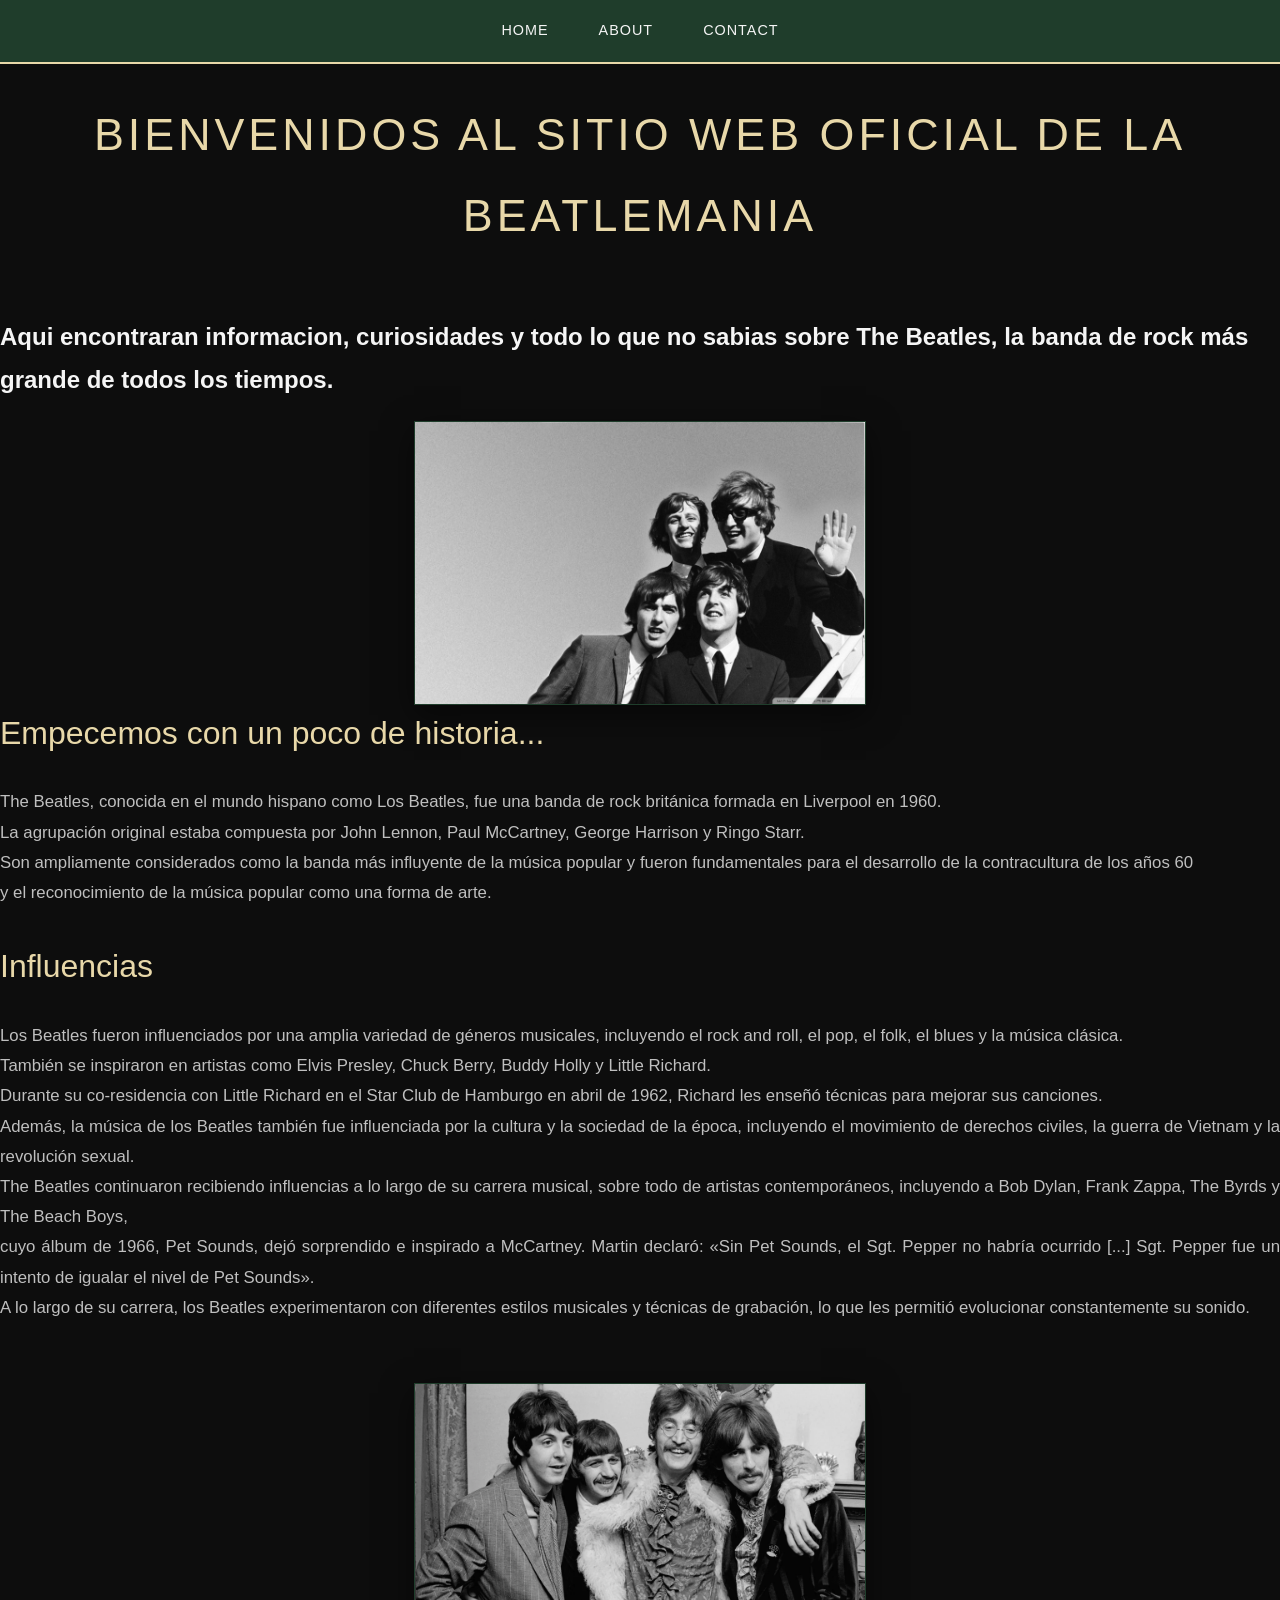
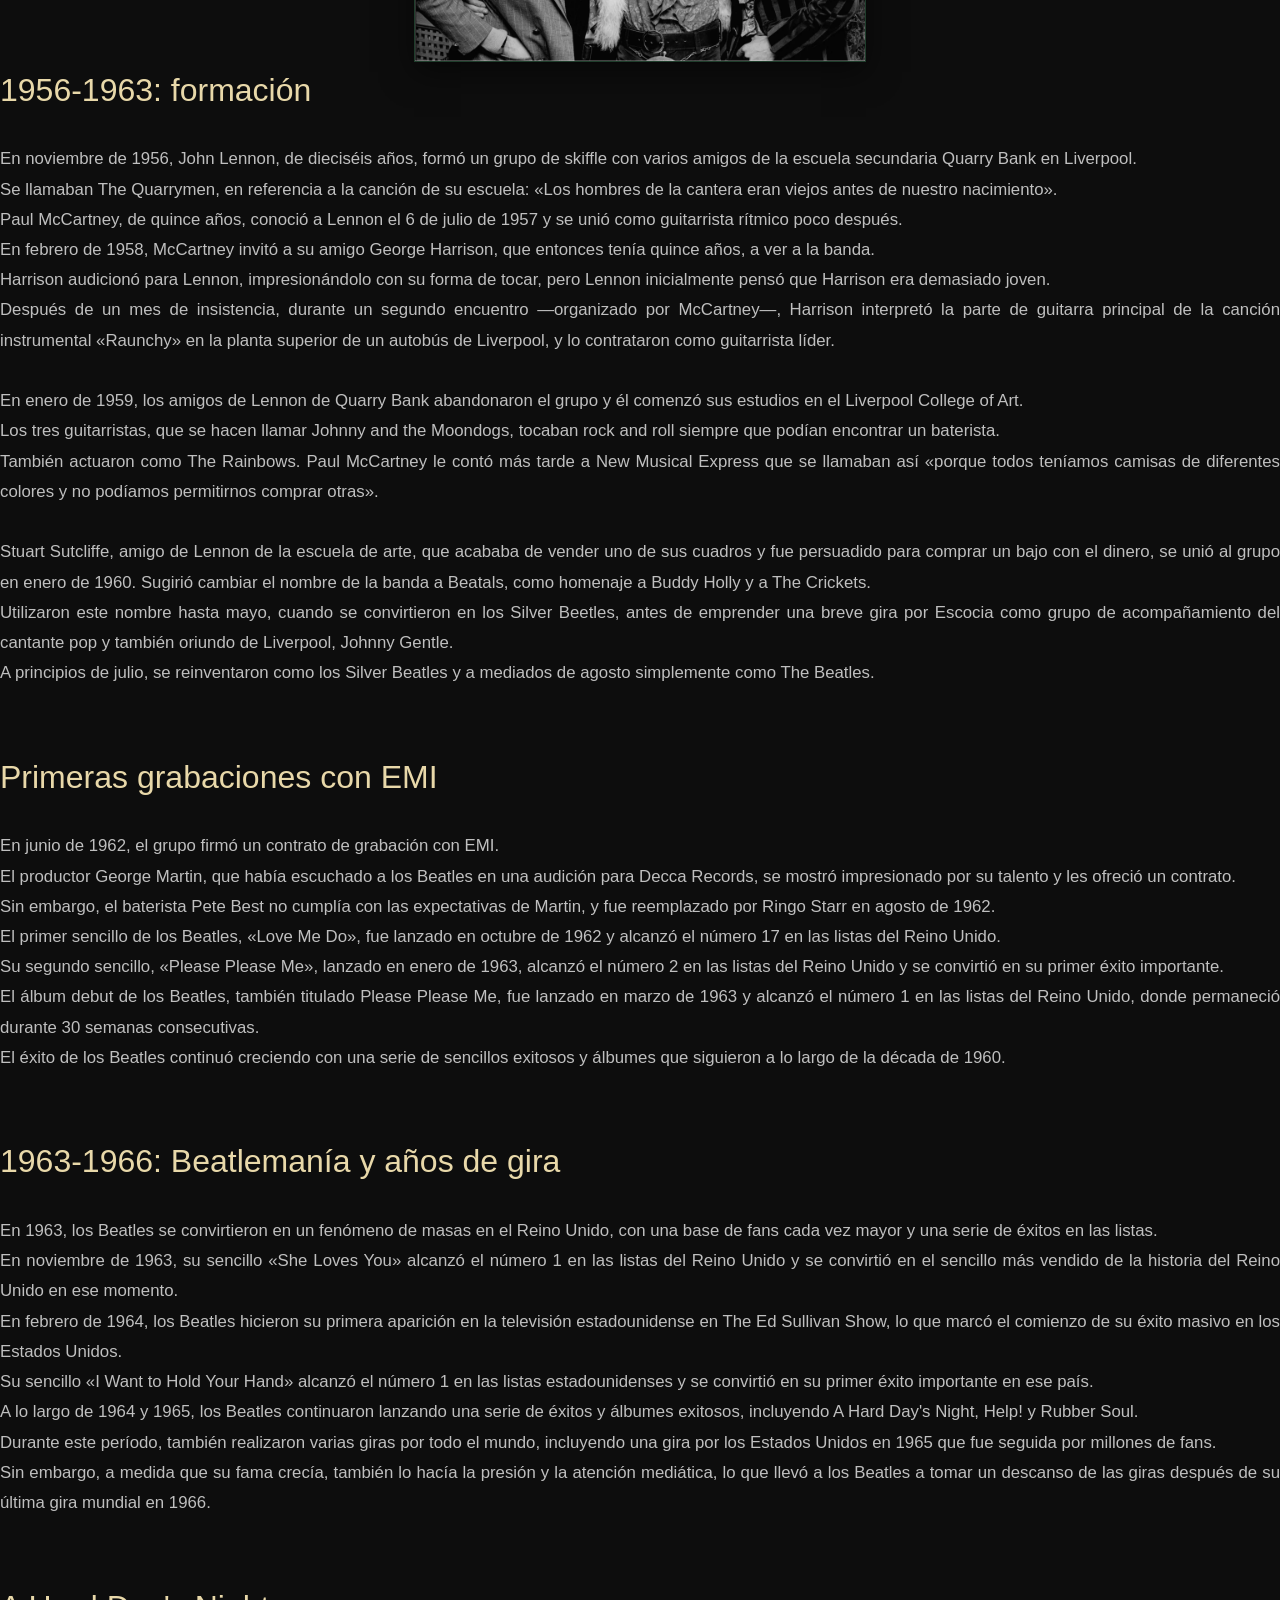
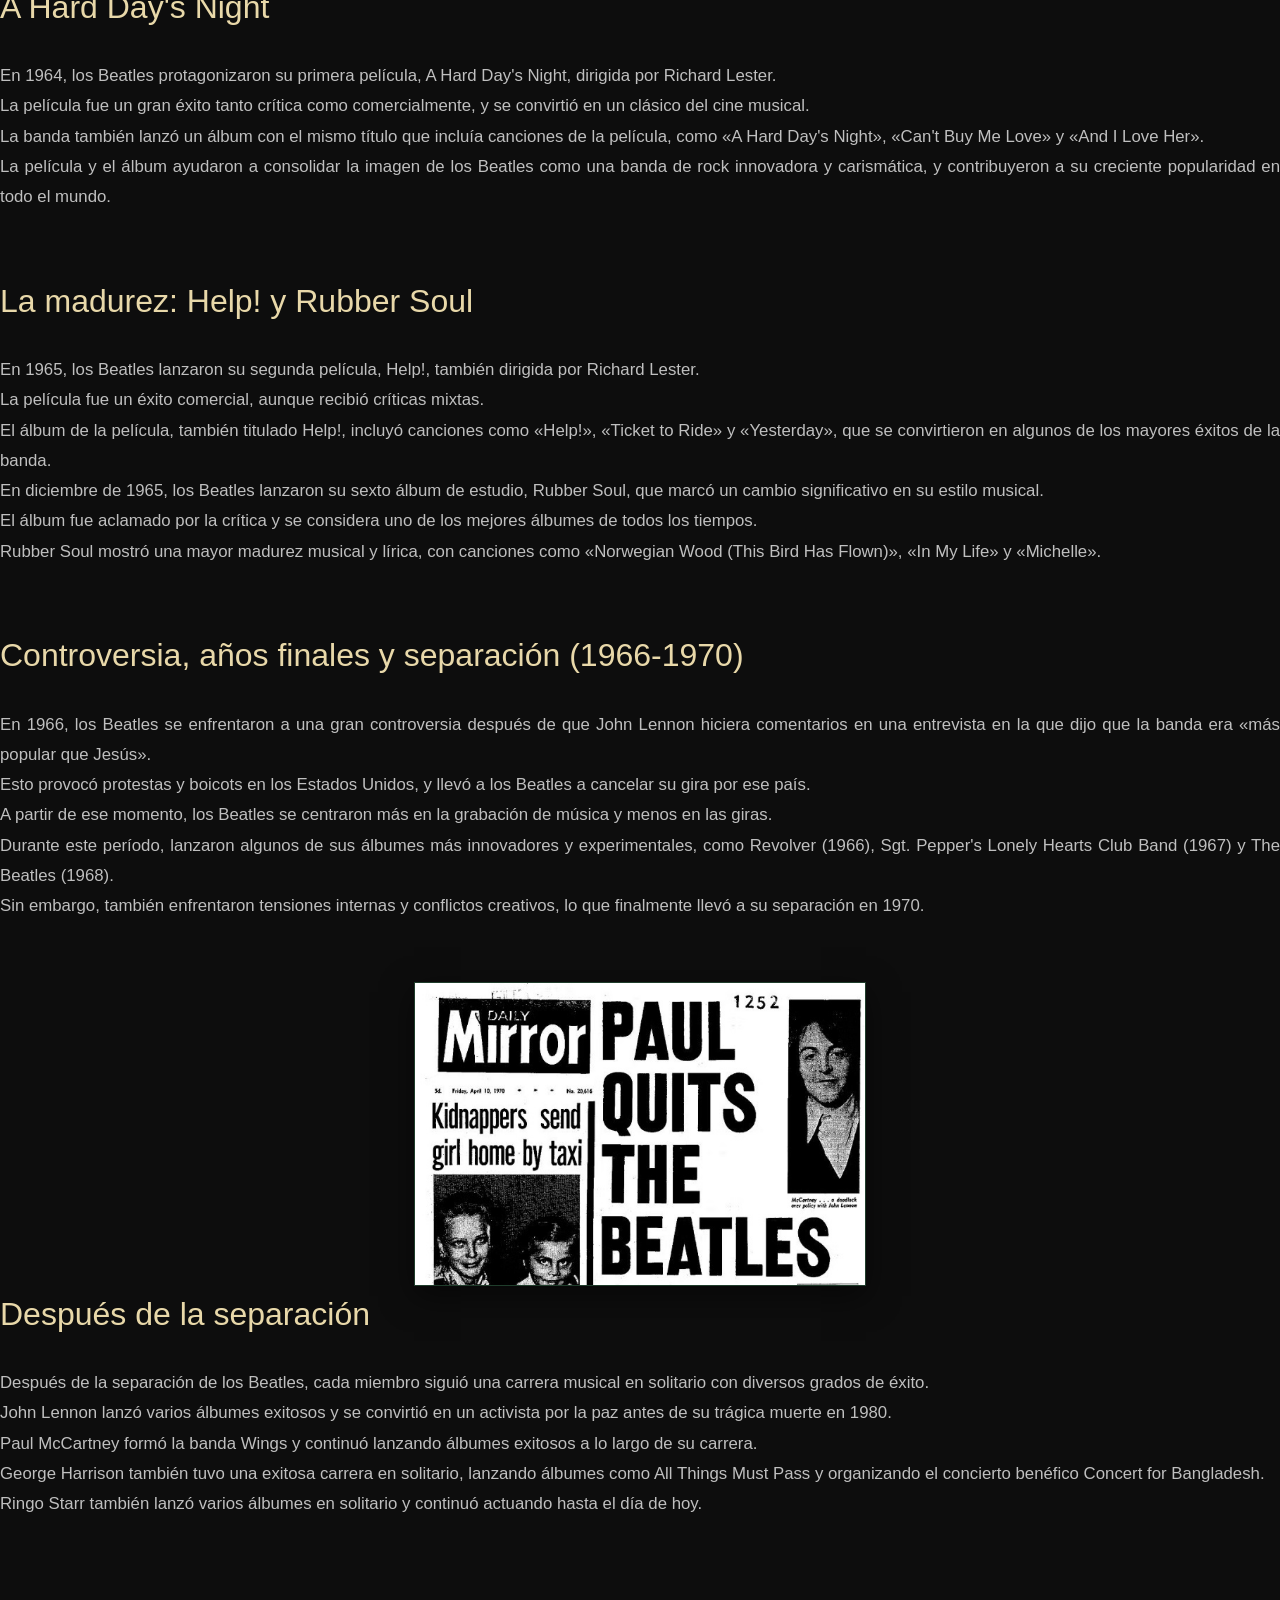
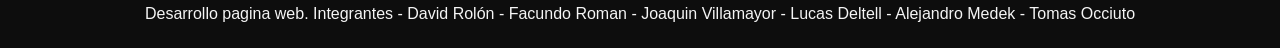
==== index.html @ 3b42b89b "cambios" ====
<!DOCTYPE html>
<html lang="en">

<head>
    <meta charset="UTF-8">
    <meta name="viewport" content="width=device-width, initial-scale=1.0">
    <link rel="stylesheet" href="style.css">
    <title>Document</title>
</head>

<body>
    <div>
        <nav class="nav">
            <ul>
                <li><a href="#">Home</a></li>
                <li><a href="#">About</a></li>
                <li><a href="#">Contact</a></li>
            </ul>
        </nav>
    </div>

    <div>
        <h1>Bienvenidos al Sitio Web oficial de la Beatlemania</h1>

        <h2>Aqui encontraran informacion, curiosidades y todo lo que no sabias sobre The Beatles, la banda de rock más grande de todos los tiempos.</h2>

        <img src="pics/Beatles.jpg" alt="The Beatles" class="imagen_principal">

        <h3>Empecemos con un poco de historia...</h3>

        <p>The Beatles, conocida en el mundo hispano como Los Beatles, fue una banda de rock británica formada en Liverpool en 1960. <br>
            La agrupación original estaba compuesta por John Lennon, Paul McCartney, George Harrison y Ringo Starr. <br>
            Son ampliamente considerados como la banda más influyente de la música popular y fueron fundamentales para el desarrollo de la contracultura de los años 60 <br>
            y el reconocimiento de la música popular como una forma de arte. <br>
        </p>

        <h3>Influencias</h3>

        <p>Los Beatles fueron influenciados por una amplia variedad de géneros musicales, incluyendo el rock and roll, el pop, el folk, el blues y la música clásica. <br>
            También se inspiraron en artistas como Elvis Presley, Chuck Berry, Buddy Holly y Little Richard. <br>
            Durante su co-residencia con Little Richard en el Star Club de Hamburgo en abril de 1962, Richard les enseñó técnicas para mejorar sus canciones. <br>
            Además, la música de los Beatles también fue influenciada por la cultura y la sociedad de la época, incluyendo el movimiento de derechos civiles, la guerra de Vietnam y la revolución sexual. <br>
            The Beatles continuaron recibiendo influencias a lo largo de su carrera musical, sobre todo de artistas contemporáneos, incluyendo a Bob Dylan, Frank Zappa, The Byrds y The Beach Boys, <br>
            cuyo álbum de 1966, Pet Sounds, dejó sorprendido e inspirado a McCartney. Martin declaró: «Sin Pet Sounds, el Sgt. Pepper no habría ocurrido [...] Sgt. Pepper fue un intento de igualar el nivel de Pet Sounds». <br>
            A lo largo de su carrera, los Beatles experimentaron con diferentes estilos musicales y técnicas de grabación, lo que les permitió evolucionar constantemente su sonido. <br><br>
        </p>

        <img src="pics/bandaCompleta.jpg" alt="The Beatles 1967" class="imagen_banda">

        <h3>1956-1963: formación</h3>

        <p>
            En noviembre de 1956, John Lennon, de dieciséis años, formó un grupo de skiffle con varios amigos de la escuela secundaria Quarry Bank en Liverpool. <br>
            Se llamaban The Quarrymen, en referencia a la canción de su escuela: «Los hombres de la cantera eran viejos antes de nuestro nacimiento». <br>
            Paul McCartney, de quince años, conoció a Lennon el 6 de julio de 1957 y se unió como guitarrista rítmico poco después. <br> En febrero de 1958, McCartney invitó a su amigo George Harrison, que entonces tenía quince años, a ver a la banda. <br> 
            Harrison audicionó para Lennon, impresionándolo con su forma de tocar, pero Lennon inicialmente pensó que Harrison era demasiado joven. <br>
            Después de un mes de insistencia, durante un segundo encuentro —organizado por McCartney—, Harrison interpretó la parte de guitarra principal de la canción instrumental «Raunchy» en la planta superior de un autobús de Liverpool, y lo contrataron como guitarrista líder. <br><br>
            En enero de 1959, los amigos de Lennon de Quarry Bank abandonaron el grupo y él comenzó sus estudios en el Liverpool College of Art. <br>
            Los tres guitarristas, que se hacen llamar Johnny and the Moondogs, tocaban rock and roll siempre que podían encontrar un baterista. <br>
            También actuaron como The Rainbows. Paul McCartney le contó más tarde a New Musical Express que se llamaban así «porque todos teníamos camisas de diferentes colores y no podíamos permitirnos comprar otras». <br><br>
            Stuart Sutcliffe, amigo de Lennon de la escuela de arte, que acababa de vender uno de sus cuadros y fue persuadido para comprar un bajo con el dinero, se unió al grupo en enero de 1960. Sugirió cambiar el nombre de la banda a Beatals, como homenaje a Buddy Holly y a The Crickets. <br>
            Utilizaron este nombre hasta mayo, cuando se convirtieron en los Silver Beetles, antes de emprender una breve gira por Escocia como grupo de acompañamiento del cantante pop y también oriundo de Liverpool, Johnny Gentle. <br>
            A principios de julio, se reinventaron como los Silver Beatles y a mediados de agosto simplemente como The Beatles. <br><br>
        </p>

        <h3>Primeras grabaciones con EMI</h3>

        <p>
            En junio de 1962, el grupo firmó un contrato de grabación con EMI. <br>
            El productor George Martin, que había escuchado a los Beatles en una audición para Decca Records, se mostró impresionado por su talento y les ofreció un contrato. <br>
            Sin embargo, el baterista Pete Best no cumplía con las expectativas de Martin, y fue reemplazado por Ringo Starr en agosto de 1962. <br>
            El primer sencillo de los Beatles, «Love Me Do», fue lanzado en octubre de 1962 y alcanzó el número 17 en las listas del Reino Unido. <br>
            Su segundo sencillo, «Please Please Me», lanzado en enero de 1963, alcanzó el número 2 en las listas del Reino Unido y se convirtió en su primer éxito importante. <br>
            El álbum debut de los Beatles, también titulado Please Please Me, fue lanzado en marzo de 1963 y alcanzó el número 1 en las listas del Reino Unido, donde permaneció durante 30 semanas consecutivas. <br>
            El éxito de los Beatles continuó creciendo con una serie de sencillos exitosos y álbumes que siguieron a lo largo de la década de 1960. <br><br>
        </p>

        <h3>1963-1966: Beatlemanía y años de gira</h3>

        <p>
            En 1963, los Beatles se convirtieron en un fenómeno de masas en el Reino Unido, con una base de fans cada vez mayor y una serie de éxitos en las listas. <br>
            En noviembre de 1963, su sencillo «She Loves You» alcanzó el número 1 en las listas del Reino Unido y se convirtió en el sencillo más vendido de la historia del Reino Unido en ese momento. <br>
            En febrero de 1964, los Beatles hicieron su primera aparición en la televisión estadounidense en The Ed Sullivan Show, lo que marcó el comienzo de su éxito masivo en los Estados Unidos. <br>
            Su sencillo «I Want to Hold Your Hand» alcanzó el número 1 en las listas estadounidenses y se convirtió en su primer éxito importante en ese país. <br>
            A lo largo de 1964 y 1965, los Beatles continuaron lanzando una serie de éxitos y álbumes exitosos, incluyendo A Hard Day's Night, Help! y Rubber Soul. <br>
            Durante este período, también realizaron varias giras por todo el mundo, incluyendo una gira por los Estados Unidos en 1965 que fue seguida por millones de fans. <br>
            Sin embargo, a medida que su fama crecía, también lo hacía la presión y la atención mediática, lo que llevó a los Beatles a tomar un descanso de las giras después de su última gira mundial en 1966. <br><br>
        </p>

        <h3>A Hard Day's Night</h3>

        <p>
            En 1964, los Beatles protagonizaron su primera película, A Hard Day's Night, dirigida por Richard Lester. <br>
            La película fue un gran éxito tanto crítica como comercialmente, y se convirtió en un clásico del cine musical. <br>
            La banda también lanzó un álbum con el mismo título que incluía canciones de la película, como «A Hard Day's Night», «Can't Buy Me Love» y «And I Love Her». <br>
            La película y el álbum ayudaron a consolidar la imagen de los Beatles como una banda de rock innovadora y carismática, y contribuyeron a su creciente popularidad en todo el mundo. <br><br>
        </p>

        <h3>La madurez: Help! y Rubber Soul</h3>

        <p>
            En 1965, los Beatles lanzaron su segunda película, Help!, también dirigida por Richard Lester. <br>
            La película fue un éxito comercial, aunque recibió críticas mixtas. <br>
            El álbum de la película, también titulado Help!, incluyó canciones como «Help!», «Ticket to Ride» y «Yesterday», que se convirtieron en algunos de los mayores éxitos de la banda. <br>
            En diciembre de 1965, los Beatles lanzaron su sexto álbum de estudio, Rubber Soul, que marcó un cambio significativo en su estilo musical. <br>
            El álbum fue aclamado por la crítica y se considera uno de los mejores álbumes de todos los tiempos. <br>
            Rubber Soul mostró una mayor madurez musical y lírica, con canciones como «Norwegian Wood (This Bird Has Flown)», «In My Life» y «Michelle». <br><br>
        </p>

        <h3>Controversia, años finales y separación (1966-1970)</h3>

        <p>
            En 1966, los Beatles se enfrentaron a una gran controversia después de que John Lennon hiciera comentarios en una entrevista en la que dijo que la banda era «más popular que Jesús». <br>
            Esto provocó protestas y boicots en los Estados Unidos, y llevó a los Beatles a cancelar su gira por ese país. <br>
            A partir de ese momento, los Beatles se centraron más en la grabación de música y menos en las giras. <br>
            Durante este período, lanzaron algunos de sus álbumes más innovadores y experimentales, como Revolver (1966), Sgt. Pepper's Lonely Hearts Club Band (1967) y The Beatles (1968). <br>
            Sin embargo, también enfrentaron tensiones internas y conflictos creativos, lo que finalmente llevó a su separación en 1970. <br><br>
        </p>

        <img src="pics/McCARTNEY-SEPARACION-BEATLES.jpg" alt="Separaación" class="imagen_separacion">
        
        <h3>Después de la separación</h3>

        <p>
            Después de la separación de los Beatles, cada miembro siguió una carrera musical en solitario con diversos grados de éxito. <br>
            John Lennon lanzó varios álbumes exitosos y se convirtió en un activista por la paz antes de su trágica muerte en 1980. <br>
            Paul McCartney formó la banda Wings y continuó lanzando álbumes exitosos a lo largo de su carrera. <br>
            George Harrison también tuvo una exitosa carrera en solitario, lanzando álbumes como All Things Must Pass y organizando el concierto benéfico Concert for Bangladesh. <br>
            Ringo Starr también lanzó varios álbumes en solitario y continuó actuando hasta el día de hoy. <br><br>
        </p>
    </div>
</body>

<footer>Desarrollo pagina web. Integrantes - David Rolón - Facundo Roman - Joaquin Villamayor - Lucas Deltell - Alejandro Medek - Tomas Occiuto</footer>

</html>
---- style.css ----
body {
    background-color: #0D0D0D; 
    color: #F5F5F5;            
    font-family: 'Segoe UI', Roboto, Helvetica, Arial, sans-serif;
    line-height: 1.8; 
    margin: 0;
    padding: 0;
}


.nav {
    background-color: #1F3D2B; 
    border-bottom: 2px solid #E8D8A9;
    position: sticky; 
    top: 0;
    z-index: 1000;
}

.nav ul {
    list-style-type: none;
    margin: 0;
    padding: 0;
    display: flex;
    justify-content: center;
}

.nav a {
    display: block;
    color: #F5F5F5;
    text-align: center;
    padding: 18px 25px;
    text-decoration: none;
    text-transform: uppercase;
    font-size: 0.9rem;
    letter-spacing: 1px;
    transition: all 0.3s ease;
}

.nav a:hover {
    background-color: #0D0D0D;
    color: #E8D8A9;
}


.nosotros {
    max-width: 850px; 
    margin: 0 auto;
    padding: 60px 20px;
}

h1 {
    color: #E8D8A9;
    text-align: center;
    font-size: 2.8rem;
    margin-bottom: 60px;
    font-weight: 300;
    text-transform: uppercase;
    letter-spacing: 4px;
}


div[class*="Paul"], div[class*="John"], div[class*="George"], div[class*="Ringo"] {
    background: rgba(31, 61, 43, 0.05); 
    border: 1px solid rgba(232, 216, 169, 0.1); 
    padding: 40px;
    margin-bottom: 50px;
    border-radius: 4px; 
    display: flex;
    flex-direction: column;
    align-items: center;
    text-align: center;
    transition: transform 0.3s ease;
}

div[class*="Paul"]:hover, div[class*="John"]:hover, 
div[class*="George"]:hover, div[class*="Ringo"]:hover {
    border-color: rgba(232, 216, 169, 0.3);
}

h3 {
    color: #E8D8A9;
    font-size: 2rem;
    margin-top: 0;
    margin-bottom: 25px;
    font-weight: 400;
}


img {
    width: 100%;
    max-width: 450px; 
    
    
    height: auto;       
    object-fit: contain; 
    border: 1px solid #1F3D2B;
    margin-bottom: 30px;
    box-shadow: 0 10px 30px rgba(0,0,0,0.5);
}

.imagen_principal, .imagen_banda, .imagen_separacion {
    display: block;
    margin: 0 auto;

}
p {
    color: #BFBFBF;
    font-size: 1.05rem;
    margin-bottom: 30px;
    text-align: justify; 
}

a[target="_blank"] {
    display: inline-block;
    color: #E8D8A9;
    text-decoration: none;
    font-size: 0.85rem;
    text-transform: uppercase;
    letter-spacing: 2px;
    border: 1px solid #1F3D2B;
    padding: 12px 30px;
    transition: all 0.3s ease;
}

a[target="_blank"]:hover {
    background-color: #1F3D2B;
    color: #F5F5F5;
    border-color: #E8D8A9;
}


@media (min-width: 900px) {
    div[class*="Paul"], div[class*="John"], 
    div[class*="George"], div[class*="Ringo"] {
        padding: 60px;
    }
}

contacto {
    max-width: 450px; 
    margin: 0 auto;
    padding: 15px 5px;
}



label {
    display: block;
    margin-bottom: 5px;
    font-weight: bold;
    font-size: 16px;
}
footer {
    max-width: 1200x; 
    margin: 5px auto 0 auto; 
    padding: 20px;
    text-align: center;     
}
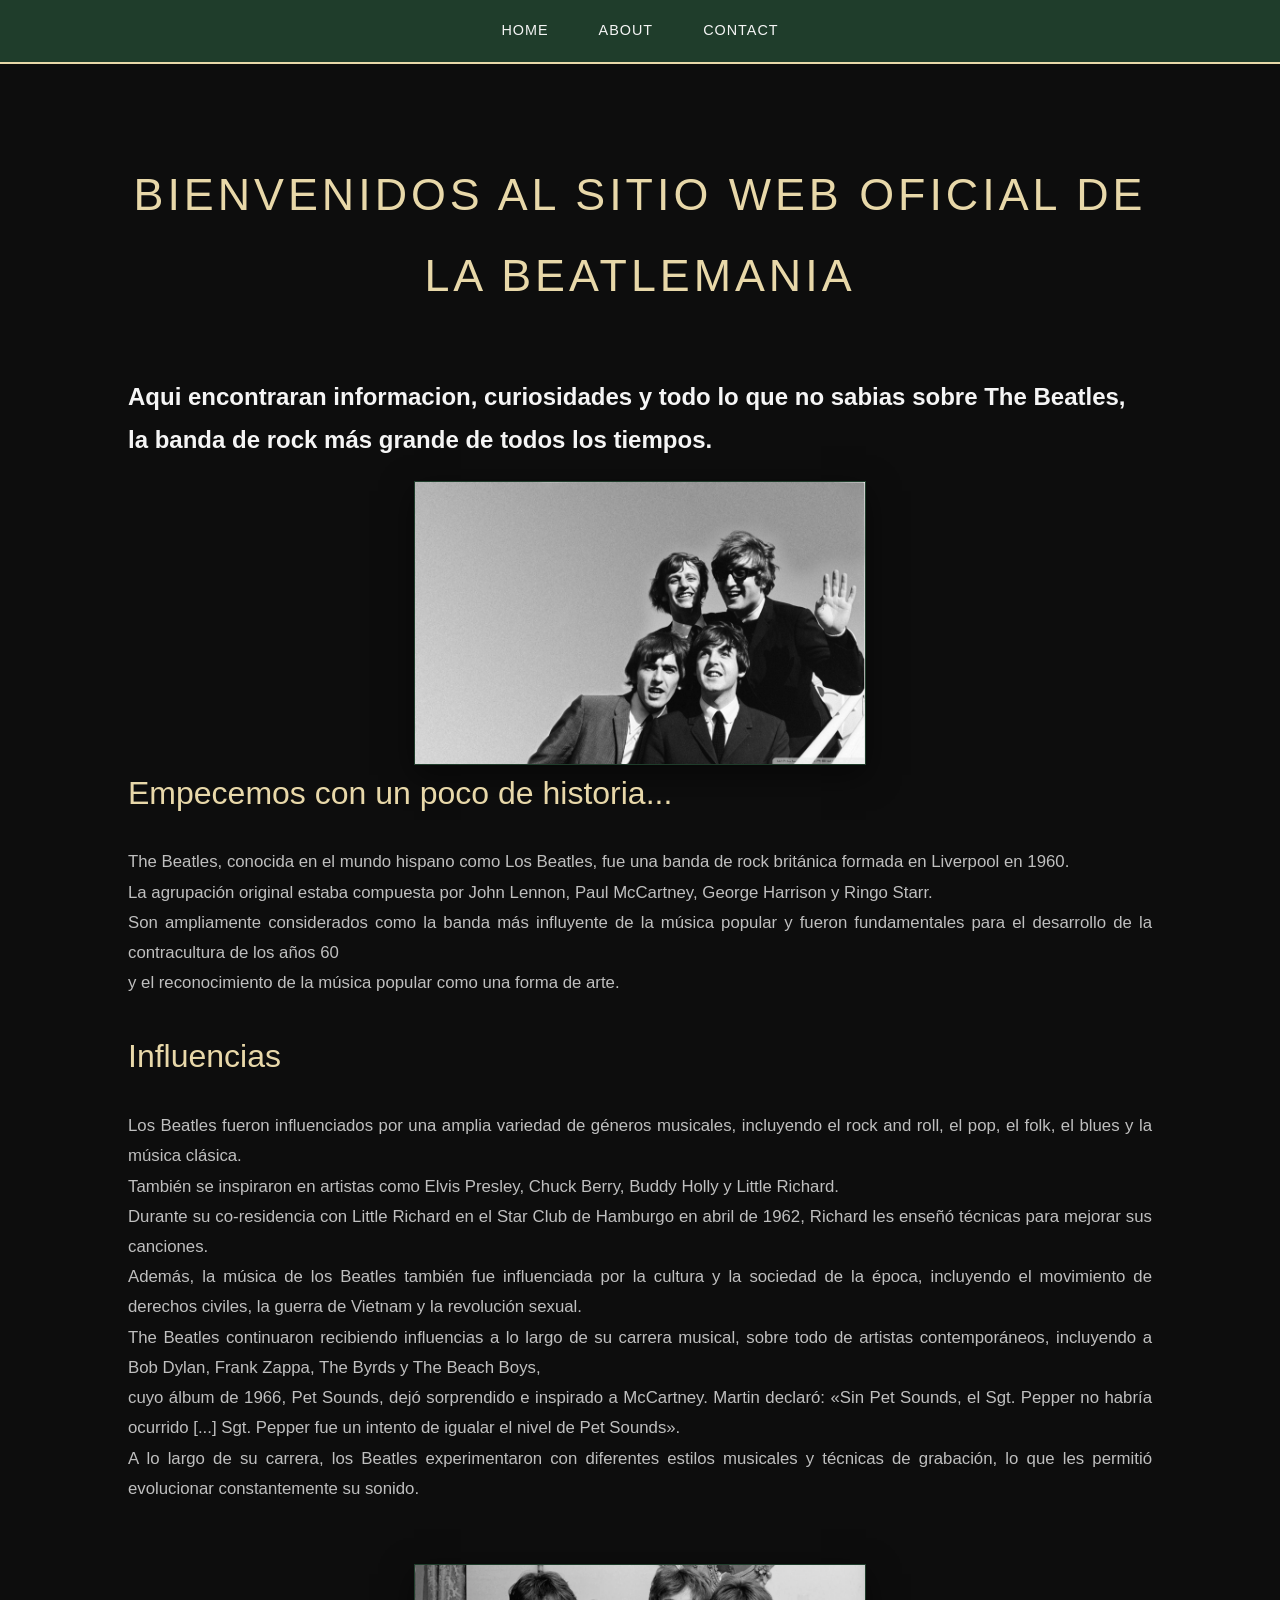
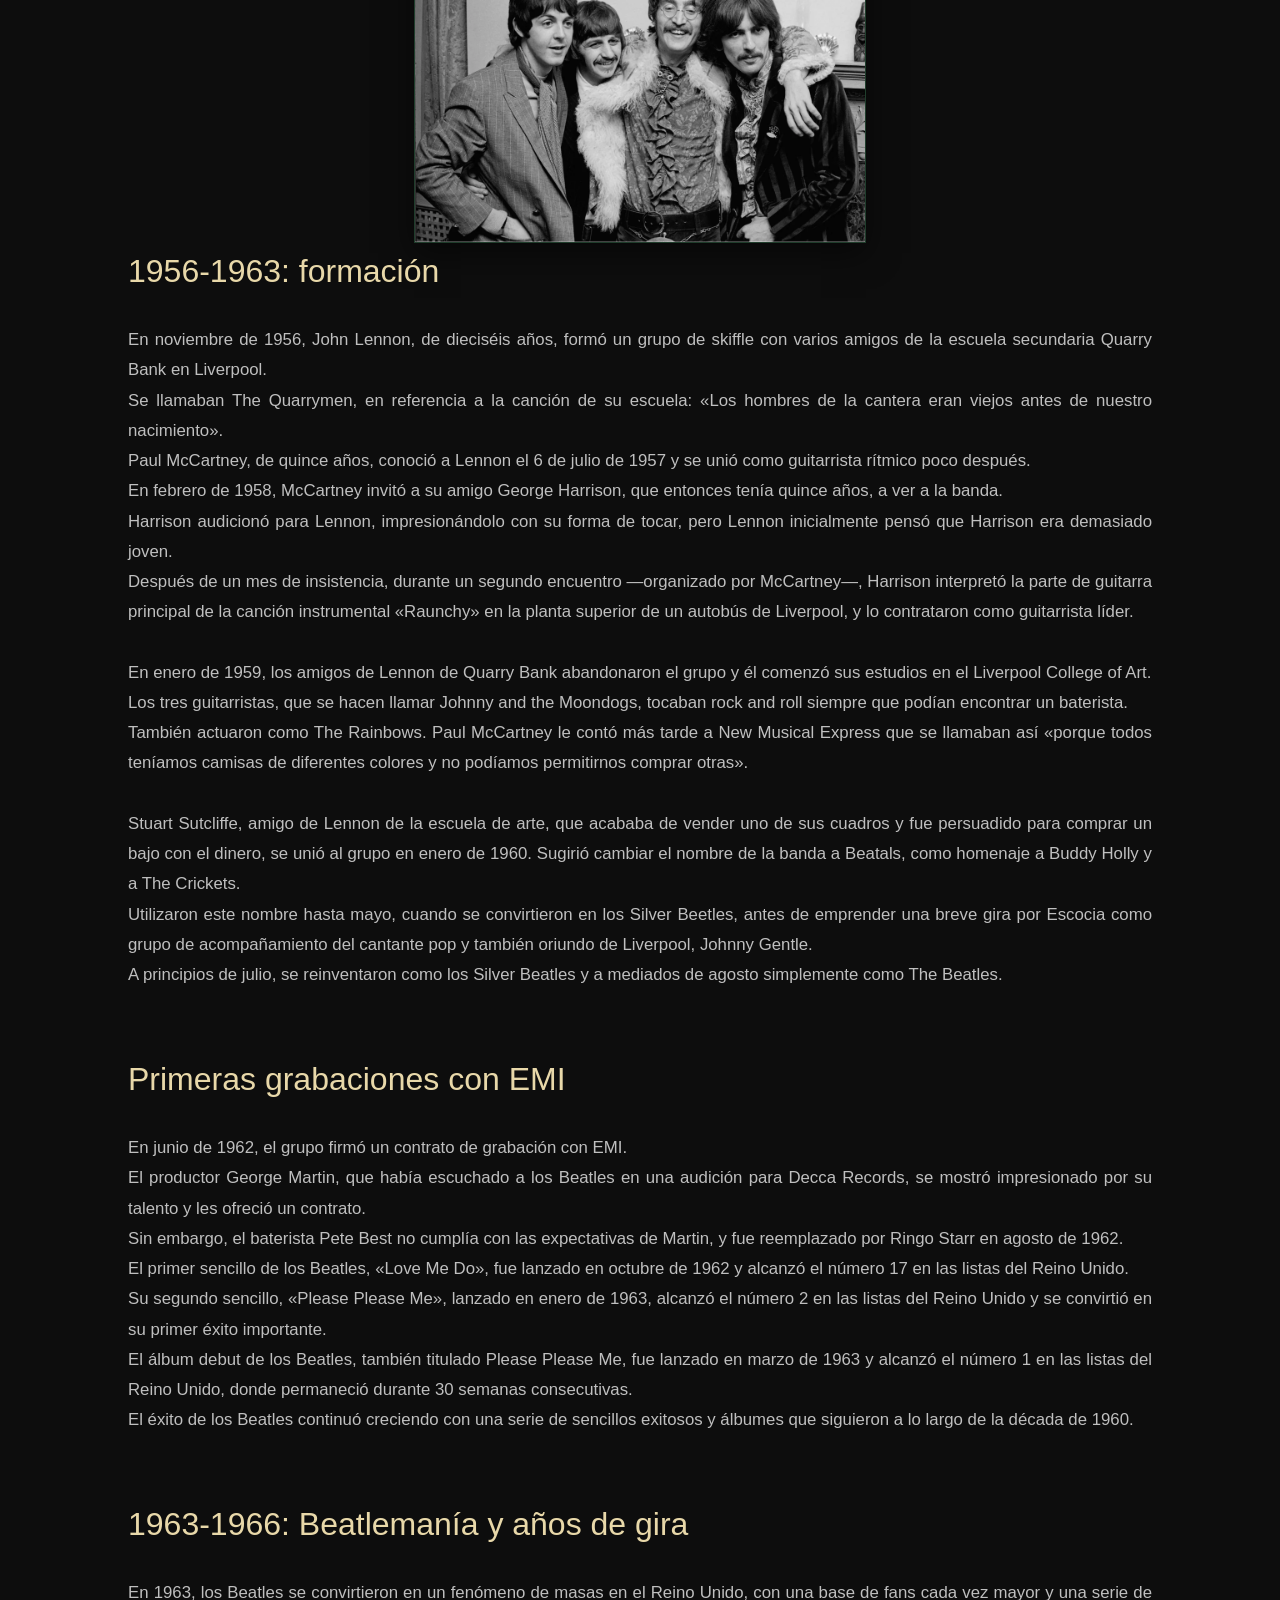
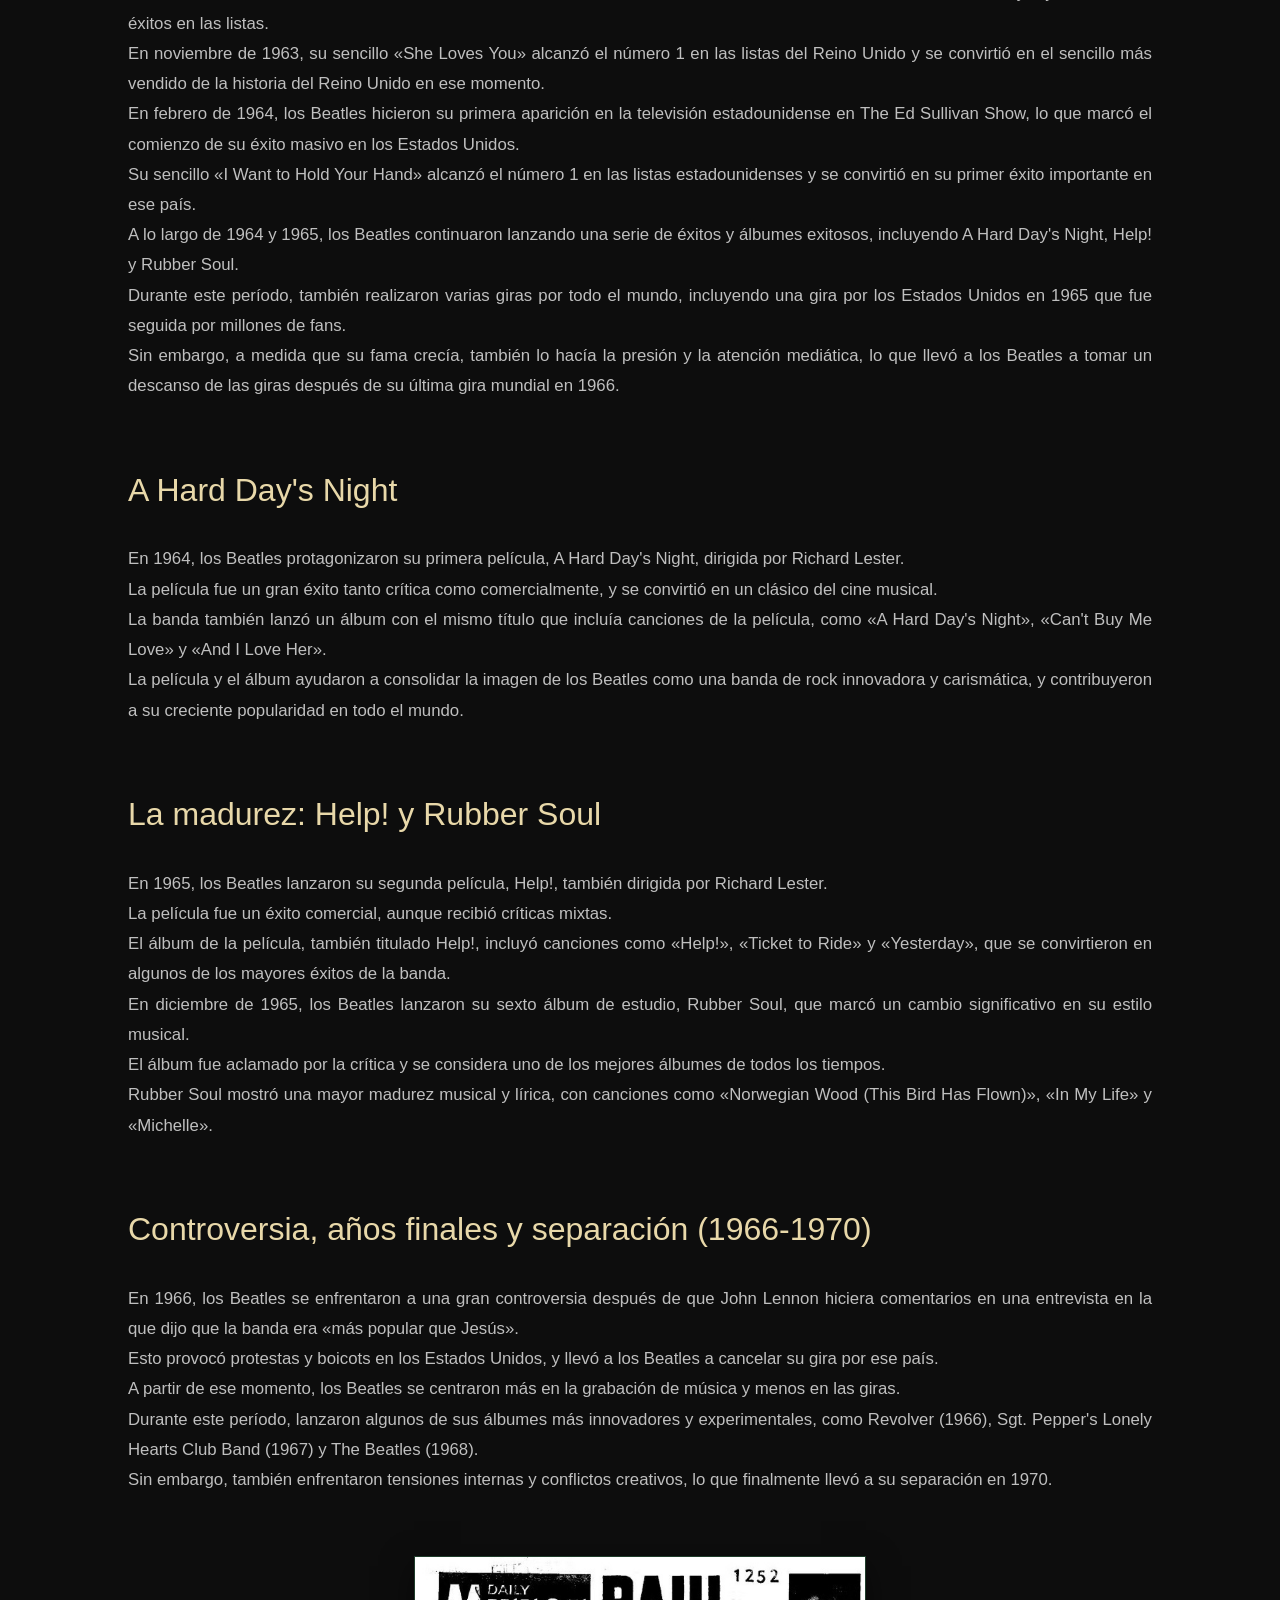
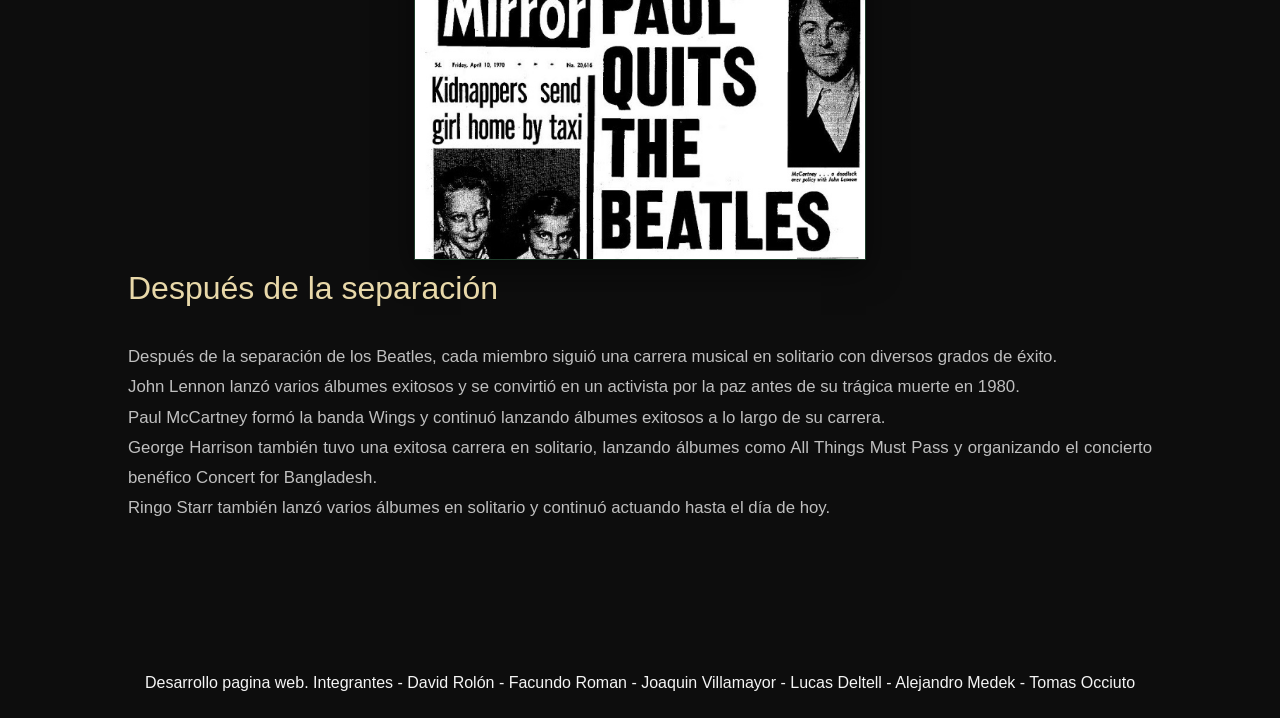
==== commit 57c05d18: "Se agrego el navbar en contacto y nosotros, se modifico contacto y index" ====
--- a/index.html
+++ b/index.html
@@ -5,7 +5,7 @@
     <meta charset="UTF-8">
     <meta name="viewport" content="width=device-width, initial-scale=1.0">
     <link rel="stylesheet" href="style.css">
-    <title>Document</title>
+    <title>Beatles</title>
 </head>
 
 <body>
@@ -13,36 +13,45 @@
         <nav class="nav">
             <ul>
                 <li><a href="#">Home</a></li>
-                <li><a href="#">About</a></li>
-                <li><a href="#">Contact</a></li>
+                <li><a href="nosotros.html">About</a></li>
+                <li><a href="contacto.html">Contact</a></li>
             </ul>
         </nav>
     </div>
 
-    <div>
+    <div class="contenedor">
         <h1>Bienvenidos al Sitio Web oficial de la Beatlemania</h1>
 
-        <h2>Aqui encontraran informacion, curiosidades y todo lo que no sabias sobre The Beatles, la banda de rock más grande de todos los tiempos.</h2>
+        <h2>Aqui encontraran informacion, curiosidades y todo lo que no sabias sobre The Beatles, la banda de rock más
+            grande de todos los tiempos.</h2>
 
         <img src="pics/Beatles.jpg" alt="The Beatles" class="imagen_principal">
 
         <h3>Empecemos con un poco de historia...</h3>
 
-        <p>The Beatles, conocida en el mundo hispano como Los Beatles, fue una banda de rock británica formada en Liverpool en 1960. <br>
+        <p>The Beatles, conocida en el mundo hispano como Los Beatles, fue una banda de rock británica formada en
+            Liverpool en 1960. <br>
             La agrupación original estaba compuesta por John Lennon, Paul McCartney, George Harrison y Ringo Starr. <br>
-            Son ampliamente considerados como la banda más influyente de la música popular y fueron fundamentales para el desarrollo de la contracultura de los años 60 <br>
+            Son ampliamente considerados como la banda más influyente de la música popular y fueron fundamentales para
+            el desarrollo de la contracultura de los años 60 <br>
             y el reconocimiento de la música popular como una forma de arte. <br>
         </p>
 
         <h3>Influencias</h3>
 
-        <p>Los Beatles fueron influenciados por una amplia variedad de géneros musicales, incluyendo el rock and roll, el pop, el folk, el blues y la música clásica. <br>
+        <p>Los Beatles fueron influenciados por una amplia variedad de géneros musicales, incluyendo el rock and roll,
+            el pop, el folk, el blues y la música clásica. <br>
             También se inspiraron en artistas como Elvis Presley, Chuck Berry, Buddy Holly y Little Richard. <br>
-            Durante su co-residencia con Little Richard en el Star Club de Hamburgo en abril de 1962, Richard les enseñó técnicas para mejorar sus canciones. <br>
-            Además, la música de los Beatles también fue influenciada por la cultura y la sociedad de la época, incluyendo el movimiento de derechos civiles, la guerra de Vietnam y la revolución sexual. <br>
-            The Beatles continuaron recibiendo influencias a lo largo de su carrera musical, sobre todo de artistas contemporáneos, incluyendo a Bob Dylan, Frank Zappa, The Byrds y The Beach Boys, <br>
-            cuyo álbum de 1966, Pet Sounds, dejó sorprendido e inspirado a McCartney. Martin declaró: «Sin Pet Sounds, el Sgt. Pepper no habría ocurrido [...] Sgt. Pepper fue un intento de igualar el nivel de Pet Sounds». <br>
-            A lo largo de su carrera, los Beatles experimentaron con diferentes estilos musicales y técnicas de grabación, lo que les permitió evolucionar constantemente su sonido. <br><br>
+            Durante su co-residencia con Little Richard en el Star Club de Hamburgo en abril de 1962, Richard les enseñó
+            técnicas para mejorar sus canciones. <br>
+            Además, la música de los Beatles también fue influenciada por la cultura y la sociedad de la época,
+            incluyendo el movimiento de derechos civiles, la guerra de Vietnam y la revolución sexual. <br>
+            The Beatles continuaron recibiendo influencias a lo largo de su carrera musical, sobre todo de artistas
+            contemporáneos, incluyendo a Bob Dylan, Frank Zappa, The Byrds y The Beach Boys, <br>
+            cuyo álbum de 1966, Pet Sounds, dejó sorprendido e inspirado a McCartney. Martin declaró: «Sin Pet Sounds,
+            el Sgt. Pepper no habría ocurrido [...] Sgt. Pepper fue un intento de igualar el nivel de Pet Sounds». <br>
+            A lo largo de su carrera, los Beatles experimentaron con diferentes estilos musicales y técnicas de
+            grabación, lo que les permitió evolucionar constantemente su sonido. <br><br>
         </p>
 
         <img src="pics/bandaCompleta.jpg" alt="The Beatles 1967" class="imagen_banda">
@@ -50,50 +59,82 @@
         <h3>1956-1963: formación</h3>
 
         <p>
-            En noviembre de 1956, John Lennon, de dieciséis años, formó un grupo de skiffle con varios amigos de la escuela secundaria Quarry Bank en Liverpool. <br>
-            Se llamaban The Quarrymen, en referencia a la canción de su escuela: «Los hombres de la cantera eran viejos antes de nuestro nacimiento». <br>
-            Paul McCartney, de quince años, conoció a Lennon el 6 de julio de 1957 y se unió como guitarrista rítmico poco después. <br> En febrero de 1958, McCartney invitó a su amigo George Harrison, que entonces tenía quince años, a ver a la banda. <br> 
-            Harrison audicionó para Lennon, impresionándolo con su forma de tocar, pero Lennon inicialmente pensó que Harrison era demasiado joven. <br>
-            Después de un mes de insistencia, durante un segundo encuentro —organizado por McCartney—, Harrison interpretó la parte de guitarra principal de la canción instrumental «Raunchy» en la planta superior de un autobús de Liverpool, y lo contrataron como guitarrista líder. <br><br>
-            En enero de 1959, los amigos de Lennon de Quarry Bank abandonaron el grupo y él comenzó sus estudios en el Liverpool College of Art. <br>
-            Los tres guitarristas, que se hacen llamar Johnny and the Moondogs, tocaban rock and roll siempre que podían encontrar un baterista. <br>
-            También actuaron como The Rainbows. Paul McCartney le contó más tarde a New Musical Express que se llamaban así «porque todos teníamos camisas de diferentes colores y no podíamos permitirnos comprar otras». <br><br>
-            Stuart Sutcliffe, amigo de Lennon de la escuela de arte, que acababa de vender uno de sus cuadros y fue persuadido para comprar un bajo con el dinero, se unió al grupo en enero de 1960. Sugirió cambiar el nombre de la banda a Beatals, como homenaje a Buddy Holly y a The Crickets. <br>
-            Utilizaron este nombre hasta mayo, cuando se convirtieron en los Silver Beetles, antes de emprender una breve gira por Escocia como grupo de acompañamiento del cantante pop y también oriundo de Liverpool, Johnny Gentle. <br>
-            A principios de julio, se reinventaron como los Silver Beatles y a mediados de agosto simplemente como The Beatles. <br><br>
+            En noviembre de 1956, John Lennon, de dieciséis años, formó un grupo de skiffle con varios amigos de la
+            escuela secundaria Quarry Bank en Liverpool. <br>
+            Se llamaban The Quarrymen, en referencia a la canción de su escuela: «Los hombres de la cantera eran viejos
+            antes de nuestro nacimiento». <br>
+            Paul McCartney, de quince años, conoció a Lennon el 6 de julio de 1957 y se unió como guitarrista rítmico
+            poco después. <br> En febrero de 1958, McCartney invitó a su amigo George Harrison, que entonces tenía
+            quince años, a ver a la banda. <br>
+            Harrison audicionó para Lennon, impresionándolo con su forma de tocar, pero Lennon inicialmente pensó que
+            Harrison era demasiado joven. <br>
+            Después de un mes de insistencia, durante un segundo encuentro —organizado por McCartney—, Harrison
+            interpretó la parte de guitarra principal de la canción instrumental «Raunchy» en la planta superior de un
+            autobús de Liverpool, y lo contrataron como guitarrista líder. <br><br>
+            En enero de 1959, los amigos de Lennon de Quarry Bank abandonaron el grupo y él comenzó sus estudios en el
+            Liverpool College of Art. <br>
+            Los tres guitarristas, que se hacen llamar Johnny and the Moondogs, tocaban rock and roll siempre que podían
+            encontrar un baterista. <br>
+            También actuaron como The Rainbows. Paul McCartney le contó más tarde a New Musical Express que se llamaban
+            así «porque todos teníamos camisas de diferentes colores y no podíamos permitirnos comprar otras». <br><br>
+            Stuart Sutcliffe, amigo de Lennon de la escuela de arte, que acababa de vender uno de sus cuadros y fue
+            persuadido para comprar un bajo con el dinero, se unió al grupo en enero de 1960. Sugirió cambiar el nombre
+            de la banda a Beatals, como homenaje a Buddy Holly y a The Crickets. <br>
+            Utilizaron este nombre hasta mayo, cuando se convirtieron en los Silver Beetles, antes de emprender una
+            breve gira por Escocia como grupo de acompañamiento del cantante pop y también oriundo de Liverpool, Johnny
+            Gentle. <br>
+            A principios de julio, se reinventaron como los Silver Beatles y a mediados de agosto simplemente como The
+            Beatles. <br><br>
         </p>
 
         <h3>Primeras grabaciones con EMI</h3>
 
         <p>
             En junio de 1962, el grupo firmó un contrato de grabación con EMI. <br>
-            El productor George Martin, que había escuchado a los Beatles en una audición para Decca Records, se mostró impresionado por su talento y les ofreció un contrato. <br>
-            Sin embargo, el baterista Pete Best no cumplía con las expectativas de Martin, y fue reemplazado por Ringo Starr en agosto de 1962. <br>
-            El primer sencillo de los Beatles, «Love Me Do», fue lanzado en octubre de 1962 y alcanzó el número 17 en las listas del Reino Unido. <br>
-            Su segundo sencillo, «Please Please Me», lanzado en enero de 1963, alcanzó el número 2 en las listas del Reino Unido y se convirtió en su primer éxito importante. <br>
-            El álbum debut de los Beatles, también titulado Please Please Me, fue lanzado en marzo de 1963 y alcanzó el número 1 en las listas del Reino Unido, donde permaneció durante 30 semanas consecutivas. <br>
-            El éxito de los Beatles continuó creciendo con una serie de sencillos exitosos y álbumes que siguieron a lo largo de la década de 1960. <br><br>
+            El productor George Martin, que había escuchado a los Beatles en una audición para Decca Records, se mostró
+            impresionado por su talento y les ofreció un contrato. <br>
+            Sin embargo, el baterista Pete Best no cumplía con las expectativas de Martin, y fue reemplazado por Ringo
+            Starr en agosto de 1962. <br>
+            El primer sencillo de los Beatles, «Love Me Do», fue lanzado en octubre de 1962 y alcanzó el número 17 en
+            las listas del Reino Unido. <br>
+            Su segundo sencillo, «Please Please Me», lanzado en enero de 1963, alcanzó el número 2 en las listas del
+            Reino Unido y se convirtió en su primer éxito importante. <br>
+            El álbum debut de los Beatles, también titulado Please Please Me, fue lanzado en marzo de 1963 y alcanzó el
+            número 1 en las listas del Reino Unido, donde permaneció durante 30 semanas consecutivas. <br>
+            El éxito de los Beatles continuó creciendo con una serie de sencillos exitosos y álbumes que siguieron a lo
+            largo de la década de 1960. <br><br>
         </p>
 
         <h3>1963-1966: Beatlemanía y años de gira</h3>
 
         <p>
-            En 1963, los Beatles se convirtieron en un fenómeno de masas en el Reino Unido, con una base de fans cada vez mayor y una serie de éxitos en las listas. <br>
-            En noviembre de 1963, su sencillo «She Loves You» alcanzó el número 1 en las listas del Reino Unido y se convirtió en el sencillo más vendido de la historia del Reino Unido en ese momento. <br>
-            En febrero de 1964, los Beatles hicieron su primera aparición en la televisión estadounidense en The Ed Sullivan Show, lo que marcó el comienzo de su éxito masivo en los Estados Unidos. <br>
-            Su sencillo «I Want to Hold Your Hand» alcanzó el número 1 en las listas estadounidenses y se convirtió en su primer éxito importante en ese país. <br>
-            A lo largo de 1964 y 1965, los Beatles continuaron lanzando una serie de éxitos y álbumes exitosos, incluyendo A Hard Day's Night, Help! y Rubber Soul. <br>
-            Durante este período, también realizaron varias giras por todo el mundo, incluyendo una gira por los Estados Unidos en 1965 que fue seguida por millones de fans. <br>
-            Sin embargo, a medida que su fama crecía, también lo hacía la presión y la atención mediática, lo que llevó a los Beatles a tomar un descanso de las giras después de su última gira mundial en 1966. <br><br>
+            En 1963, los Beatles se convirtieron en un fenómeno de masas en el Reino Unido, con una base de fans cada
+            vez mayor y una serie de éxitos en las listas. <br>
+            En noviembre de 1963, su sencillo «She Loves You» alcanzó el número 1 en las listas del Reino Unido y se
+            convirtió en el sencillo más vendido de la historia del Reino Unido en ese momento. <br>
+            En febrero de 1964, los Beatles hicieron su primera aparición en la televisión estadounidense en The Ed
+            Sullivan Show, lo que marcó el comienzo de su éxito masivo en los Estados Unidos. <br>
+            Su sencillo «I Want to Hold Your Hand» alcanzó el número 1 en las listas estadounidenses y se convirtió en
+            su primer éxito importante en ese país. <br>
+            A lo largo de 1964 y 1965, los Beatles continuaron lanzando una serie de éxitos y álbumes exitosos,
+            incluyendo A Hard Day's Night, Help! y Rubber Soul. <br>
+            Durante este período, también realizaron varias giras por todo el mundo, incluyendo una gira por los Estados
+            Unidos en 1965 que fue seguida por millones de fans. <br>
+            Sin embargo, a medida que su fama crecía, también lo hacía la presión y la atención mediática, lo que llevó
+            a los Beatles a tomar un descanso de las giras después de su última gira mundial en 1966. <br><br>
         </p>
 
         <h3>A Hard Day's Night</h3>
 
         <p>
-            En 1964, los Beatles protagonizaron su primera película, A Hard Day's Night, dirigida por Richard Lester. <br>
-            La película fue un gran éxito tanto crítica como comercialmente, y se convirtió en un clásico del cine musical. <br>
-            La banda también lanzó un álbum con el mismo título que incluía canciones de la película, como «A Hard Day's Night», «Can't Buy Me Love» y «And I Love Her». <br>
-            La película y el álbum ayudaron a consolidar la imagen de los Beatles como una banda de rock innovadora y carismática, y contribuyeron a su creciente popularidad en todo el mundo. <br><br>
+            En 1964, los Beatles protagonizaron su primera película, A Hard Day's Night, dirigida por Richard Lester.
+            <br>
+            La película fue un gran éxito tanto crítica como comercialmente, y se convirtió en un clásico del cine
+            musical. <br>
+            La banda también lanzó un álbum con el mismo título que incluía canciones de la película, como «A Hard Day's
+            Night», «Can't Buy Me Love» y «And I Love Her». <br>
+            La película y el álbum ayudaron a consolidar la imagen de los Beatles como una banda de rock innovadora y
+            carismática, y contribuyeron a su creciente popularidad en todo el mundo. <br><br>
         </p>
 
         <h3>La madurez: Help! y Rubber Soul</h3>
@@ -101,36 +142,47 @@
         <p>
             En 1965, los Beatles lanzaron su segunda película, Help!, también dirigida por Richard Lester. <br>
             La película fue un éxito comercial, aunque recibió críticas mixtas. <br>
-            El álbum de la película, también titulado Help!, incluyó canciones como «Help!», «Ticket to Ride» y «Yesterday», que se convirtieron en algunos de los mayores éxitos de la banda. <br>
-            En diciembre de 1965, los Beatles lanzaron su sexto álbum de estudio, Rubber Soul, que marcó un cambio significativo en su estilo musical. <br>
+            El álbum de la película, también titulado Help!, incluyó canciones como «Help!», «Ticket to Ride» y
+            «Yesterday», que se convirtieron en algunos de los mayores éxitos de la banda. <br>
+            En diciembre de 1965, los Beatles lanzaron su sexto álbum de estudio, Rubber Soul, que marcó un cambio
+            significativo en su estilo musical. <br>
             El álbum fue aclamado por la crítica y se considera uno de los mejores álbumes de todos los tiempos. <br>
-            Rubber Soul mostró una mayor madurez musical y lírica, con canciones como «Norwegian Wood (This Bird Has Flown)», «In My Life» y «Michelle». <br><br>
+            Rubber Soul mostró una mayor madurez musical y lírica, con canciones como «Norwegian Wood (This Bird Has
+            Flown)», «In My Life» y «Michelle». <br><br>
         </p>
 
         <h3>Controversia, años finales y separación (1966-1970)</h3>
 
         <p>
-            En 1966, los Beatles se enfrentaron a una gran controversia después de que John Lennon hiciera comentarios en una entrevista en la que dijo que la banda era «más popular que Jesús». <br>
-            Esto provocó protestas y boicots en los Estados Unidos, y llevó a los Beatles a cancelar su gira por ese país. <br>
+            En 1966, los Beatles se enfrentaron a una gran controversia después de que John Lennon hiciera comentarios
+            en una entrevista en la que dijo que la banda era «más popular que Jesús». <br>
+            Esto provocó protestas y boicots en los Estados Unidos, y llevó a los Beatles a cancelar su gira por ese
+            país. <br>
             A partir de ese momento, los Beatles se centraron más en la grabación de música y menos en las giras. <br>
-            Durante este período, lanzaron algunos de sus álbumes más innovadores y experimentales, como Revolver (1966), Sgt. Pepper's Lonely Hearts Club Band (1967) y The Beatles (1968). <br>
-            Sin embargo, también enfrentaron tensiones internas y conflictos creativos, lo que finalmente llevó a su separación en 1970. <br><br>
+            Durante este período, lanzaron algunos de sus álbumes más innovadores y experimentales, como Revolver
+            (1966), Sgt. Pepper's Lonely Hearts Club Band (1967) y The Beatles (1968). <br>
+            Sin embargo, también enfrentaron tensiones internas y conflictos creativos, lo que finalmente llevó a su
+            separación en 1970. <br><br>
         </p>
 
         <img src="pics/McCARTNEY-SEPARACION-BEATLES.jpg" alt="Separaación" class="imagen_separacion">
-        
+
         <h3>Después de la separación</h3>
 
         <p>
-            Después de la separación de los Beatles, cada miembro siguió una carrera musical en solitario con diversos grados de éxito. <br>
-            John Lennon lanzó varios álbumes exitosos y se convirtió en un activista por la paz antes de su trágica muerte en 1980. <br>
+            Después de la separación de los Beatles, cada miembro siguió una carrera musical en solitario con diversos
+            grados de éxito. <br>
+            John Lennon lanzó varios álbumes exitosos y se convirtió en un activista por la paz antes de su trágica
+            muerte en 1980. <br>
             Paul McCartney formó la banda Wings y continuó lanzando álbumes exitosos a lo largo de su carrera. <br>
-            George Harrison también tuvo una exitosa carrera en solitario, lanzando álbumes como All Things Must Pass y organizando el concierto benéfico Concert for Bangladesh. <br>
+            George Harrison también tuvo una exitosa carrera en solitario, lanzando álbumes como All Things Must Pass y
+            organizando el concierto benéfico Concert for Bangladesh. <br>
             Ringo Starr también lanzó varios álbumes en solitario y continuó actuando hasta el día de hoy. <br><br>
         </p>
     </div>
 </body>
 
-<footer>Desarrollo pagina web. Integrantes - David Rolón - Facundo Roman - Joaquin Villamayor - Lucas Deltell - Alejandro Medek - Tomas Occiuto</footer>
+<footer>Desarrollo pagina web. Integrantes - David Rolón - Facundo Roman - Joaquin Villamayor - Lucas Deltell -
+    Alejandro Medek - Tomas Occiuto</footer>
 
 </html>
--- a/style.css
+++ b/style.css
@@ -14,7 +14,7 @@
     border-bottom: 2px solid #E8D8A9;
     position: sticky; 
     top: 0;
-    z-index: 1000;
+    z-index: 2000;
 }
 
 .nav ul {
@@ -137,23 +137,59 @@
     }
 }
 
-contacto {
+.contacto {
+    display: flex;
+    justify-content: center;
+    align-items: center;
     max-width: 450px; 
     margin: 0 auto;
     padding: 15px 5px;
+    
+}
+label{
+    color: #E8D8A9;
+    font-size: rem;
+    margin-bottom: 10px;
+}
+#email, #nombre, #asunto, #mensaje {
+    width: 100%;
+    padding: 10px;
+    margin-bottom: 1px;
+    border: 1px solid #1F3D2B;
+    border-radius: 4px;
+    background-color: #0D0D0D;
+    color: #F5F5F5;
+    font-size: 20px;
 }
 
+.form {
+    display: flex;
+   
+    justify-content: center;
+    align-items: center;
+}
+form{
+    margin-right: 50px;
+}
 
-
-label {
-    display: block;
-    margin-bottom: 5px;
-    font-weight: bold;
-    font-size: 16px;
-}
 footer {
     max-width: 1200x; 
     margin: 5px auto 0 auto; 
     padding: 20px;
     text-align: center;     
 }
+button {
+    padding: 10px 20px;
+    background-color: #333;
+    color: #fff;
+    border: none;
+    border-radius: 4px;
+    font-size: 15px;
+    cursor: pointer;
+    margin-top: 10px;
+    }
+.contenedor{
+    width: 80%; 
+    margin: 0 auto;
+    padding: 60px 20px;
+}
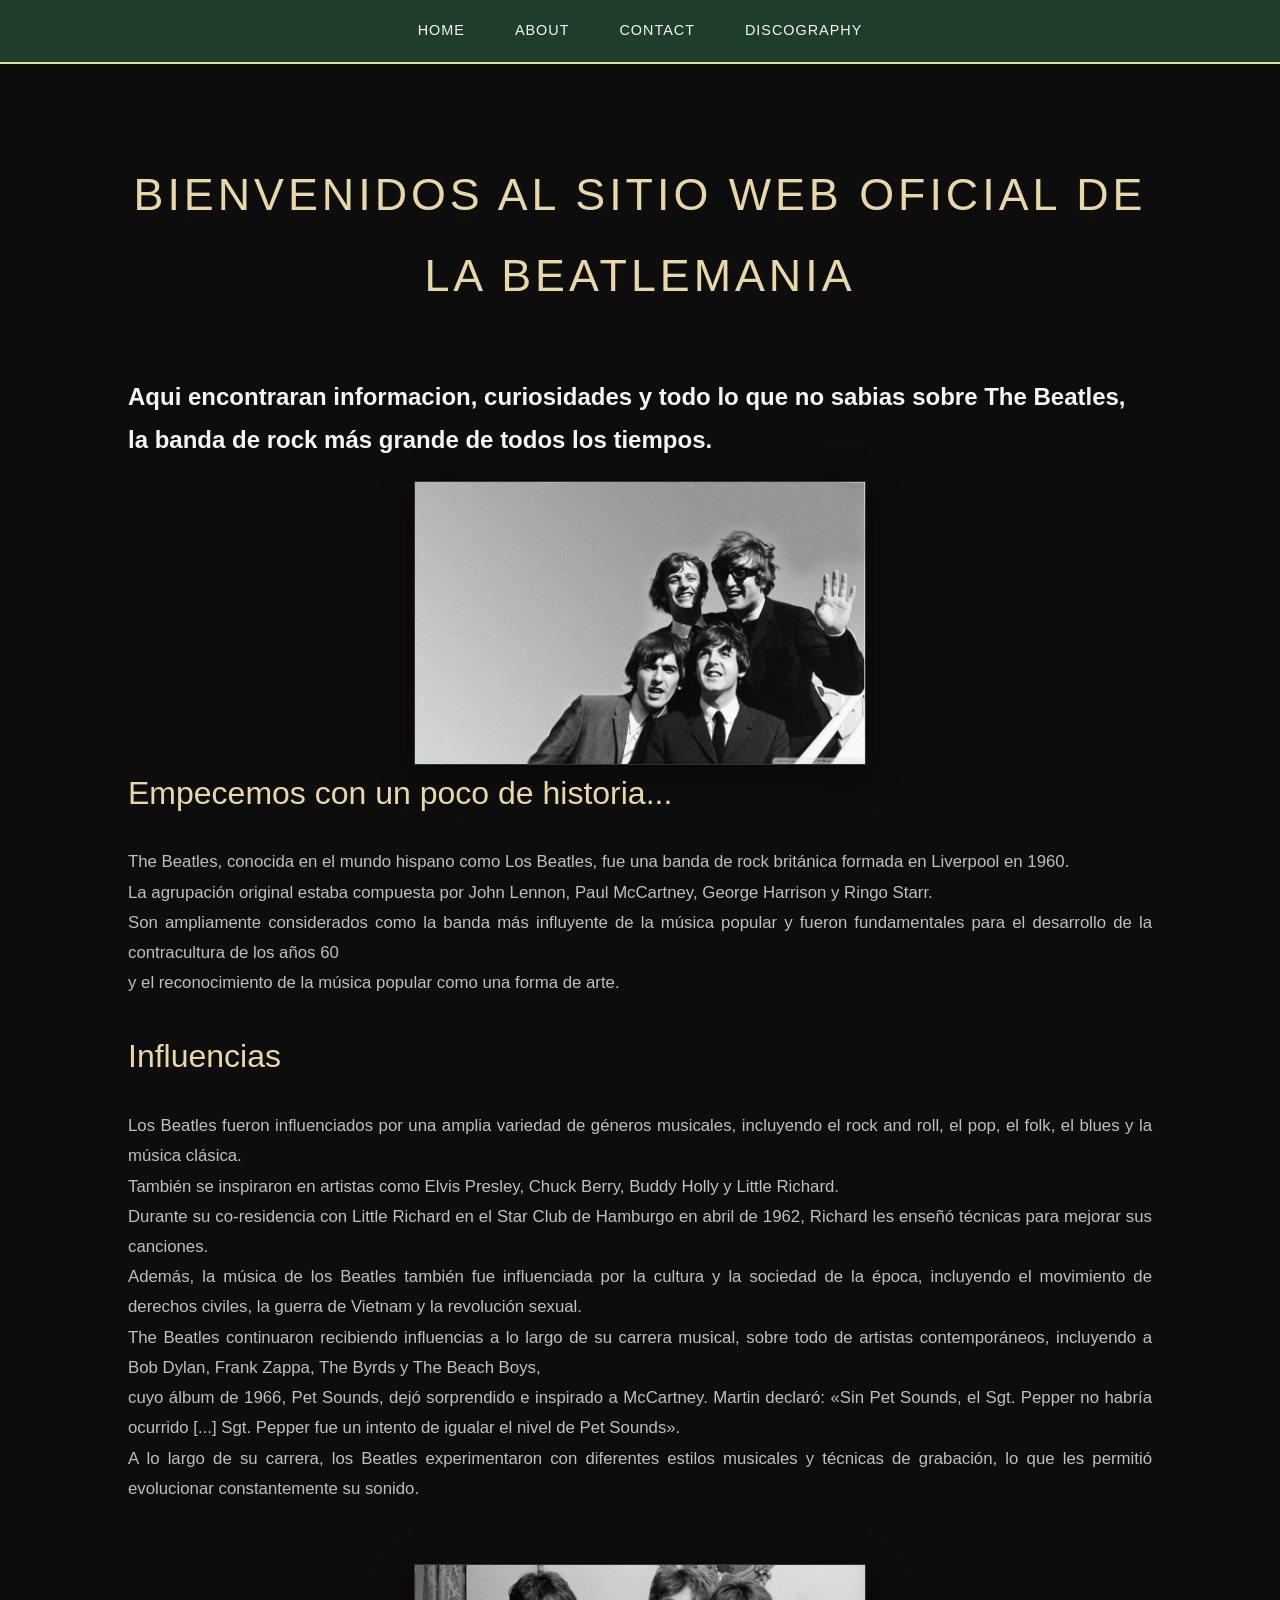
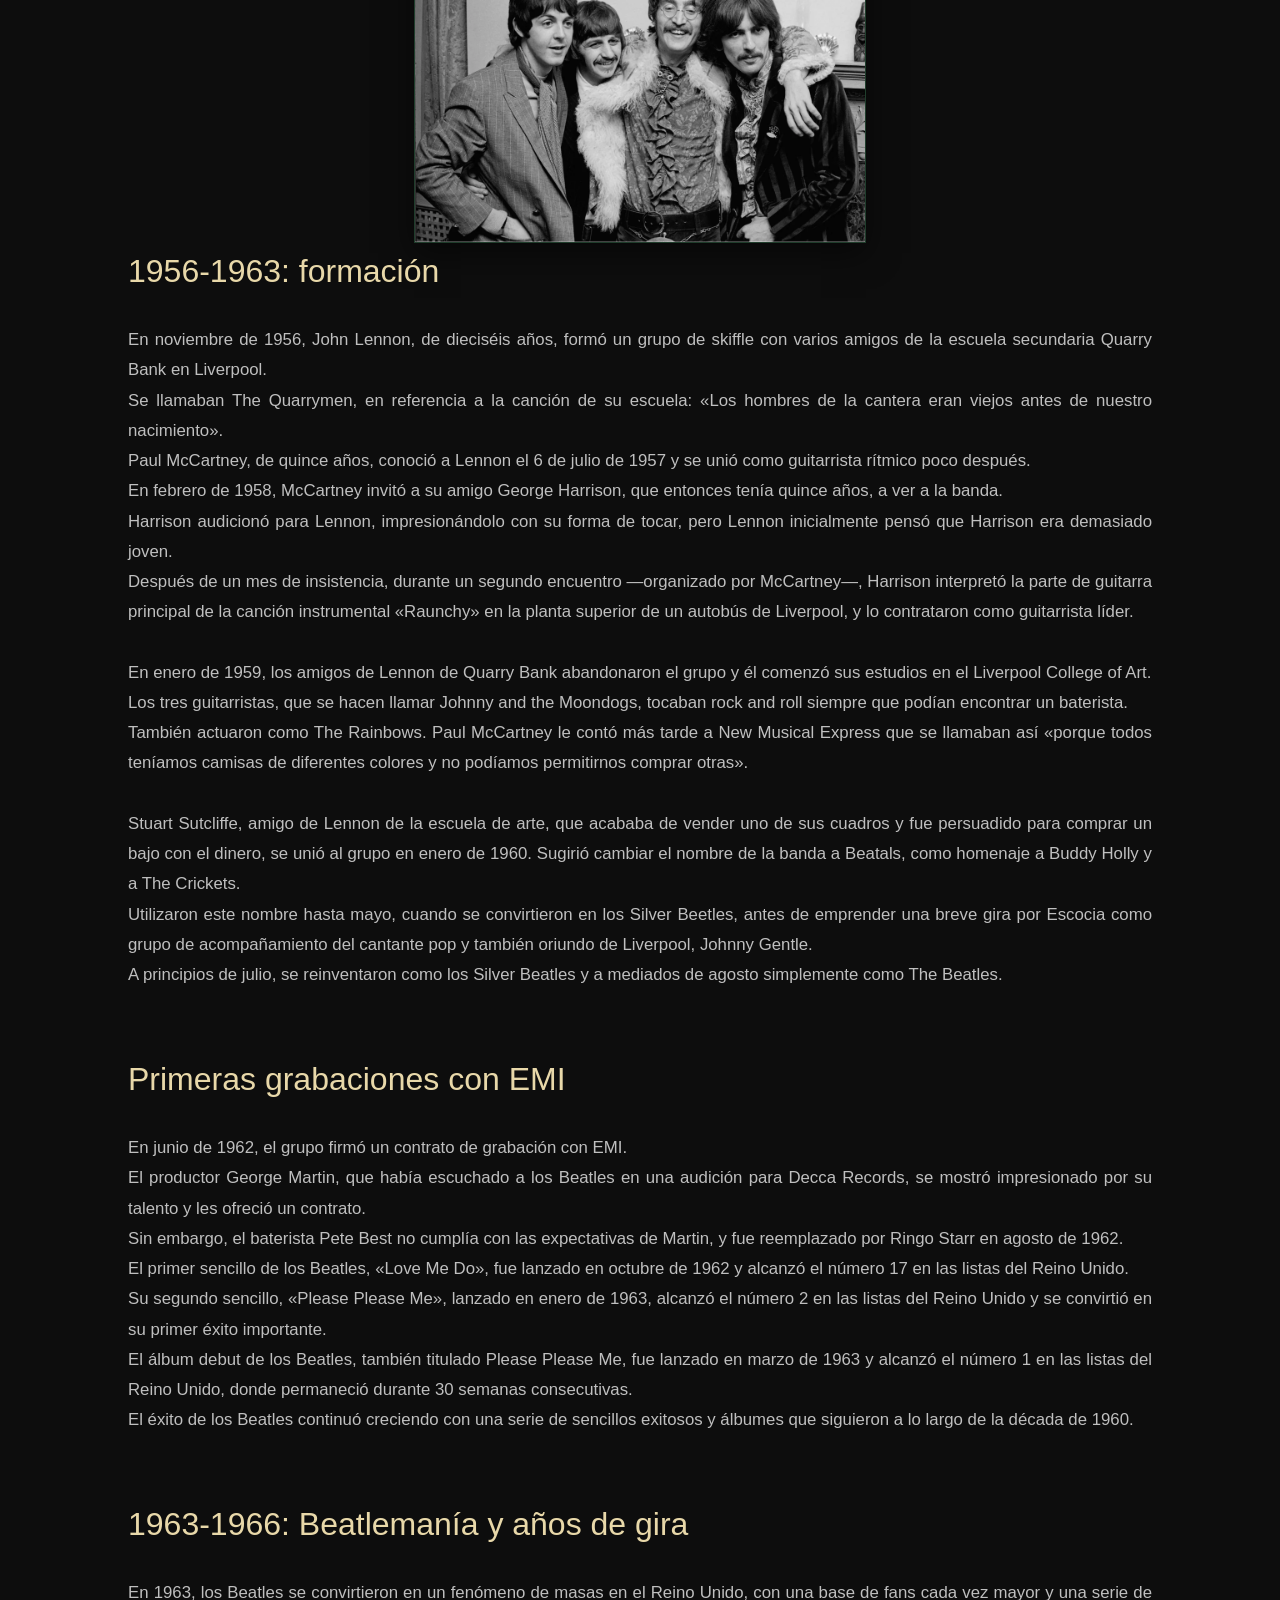
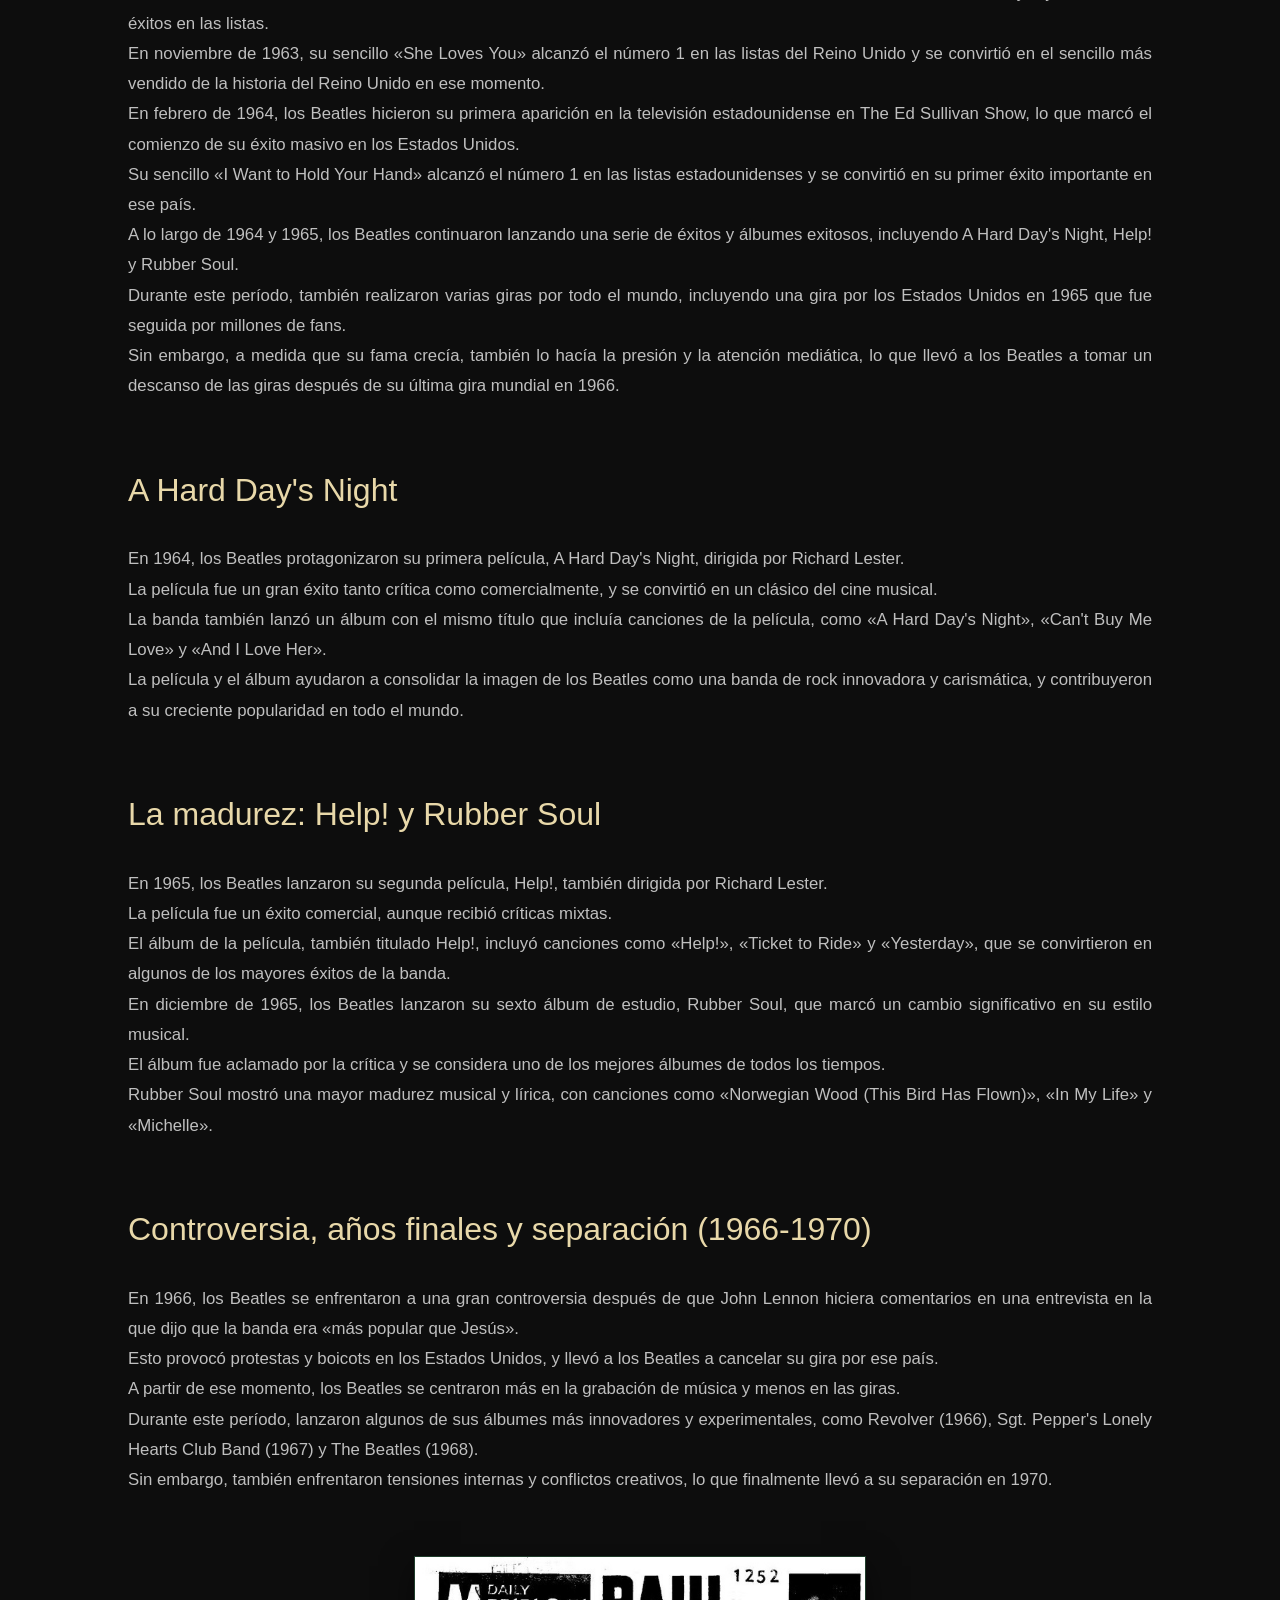
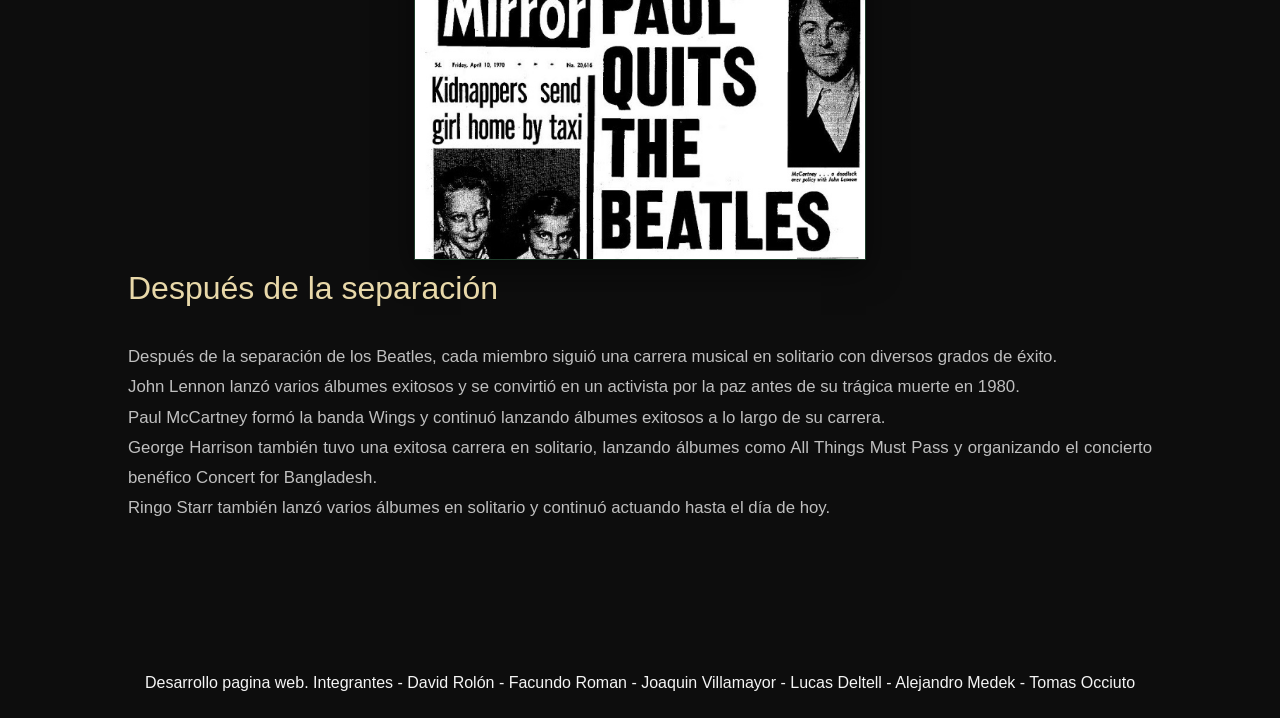
==== commit 68a57981: "Discografía Se hizo una tabla con la Discografía de la banda sus respectivas canciones y foto dentro" ====
--- a/index.html
+++ b/index.html
@@ -15,6 +15,7 @@
                 <li><a href="#">Home</a></li>
                 <li><a href="nosotros.html">About</a></li>
                 <li><a href="contacto.html">Contact</a></li>
+                <li><a href="discografia.html">Discography</a></li>
             </ul>
         </nav>
     </div>
--- a/style.css
+++ b/style.css
@@ -193,3 +193,70 @@
     margin: 0 auto;
     padding: 60px 20px;
 }
+        .tabla-disco {
+            width: 100%;
+            border-collapse: collapse;
+            margin-bottom: 50px;
+            background: rgba(31, 61, 43, 0.1);
+            border: 1px solid rgba(232, 216, 169, 0.2);
+        }
+
+        .tabla-disco th, .tabla-disco td {
+            border: 1px solid rgba(232, 216, 169, 0.1);
+            padding: 15px;
+            text-align: left;
+            vertical-align: top;
+        }
+
+        .tabla-disco th {
+            background-color: #1F3D2B;
+            color: #E8D8A9;
+            text-transform: uppercase;
+            position: sticky;
+            top: 60px;
+            z-index: 10;
+        }
+
+        .portada-td {
+            width: 160px;
+            text-align: center;
+        }
+
+        .portada-td img {
+            width: 150px;
+            box-shadow: 0 4px 10px rgba(0,0,0,0.7);
+            border-radius: 2px;
+        }
+
+        .album-info h3 {
+            color: #E8D8A9;
+            margin: 0 0 5px 0;
+        }
+
+        .lista-canciones {
+            list-style: decimal inside;
+            padding: 0;
+            margin: 0;
+            font-size: 0.85rem;
+            column-count: 2;
+            column-gap: 20px;
+        }
+
+        .lista-canciones li {
+            border-bottom: 1px solid rgba(232, 216, 169, 0.05);
+            padding: 4px 0;
+            color: #F5F5F5;
+        }
+
+        .duracion {
+            color: #E8D8A9;
+            font-family: 'Courier New', Courier, monospace;
+            float: right;
+            font-size: 0.8rem;
+        }
+
+        @media (max-width: 800px) {
+            .lista-canciones { column-count: 1; }
+            .portada-td { width: 100px; }
+            .portada-td img { width: 90px; }
+        }    
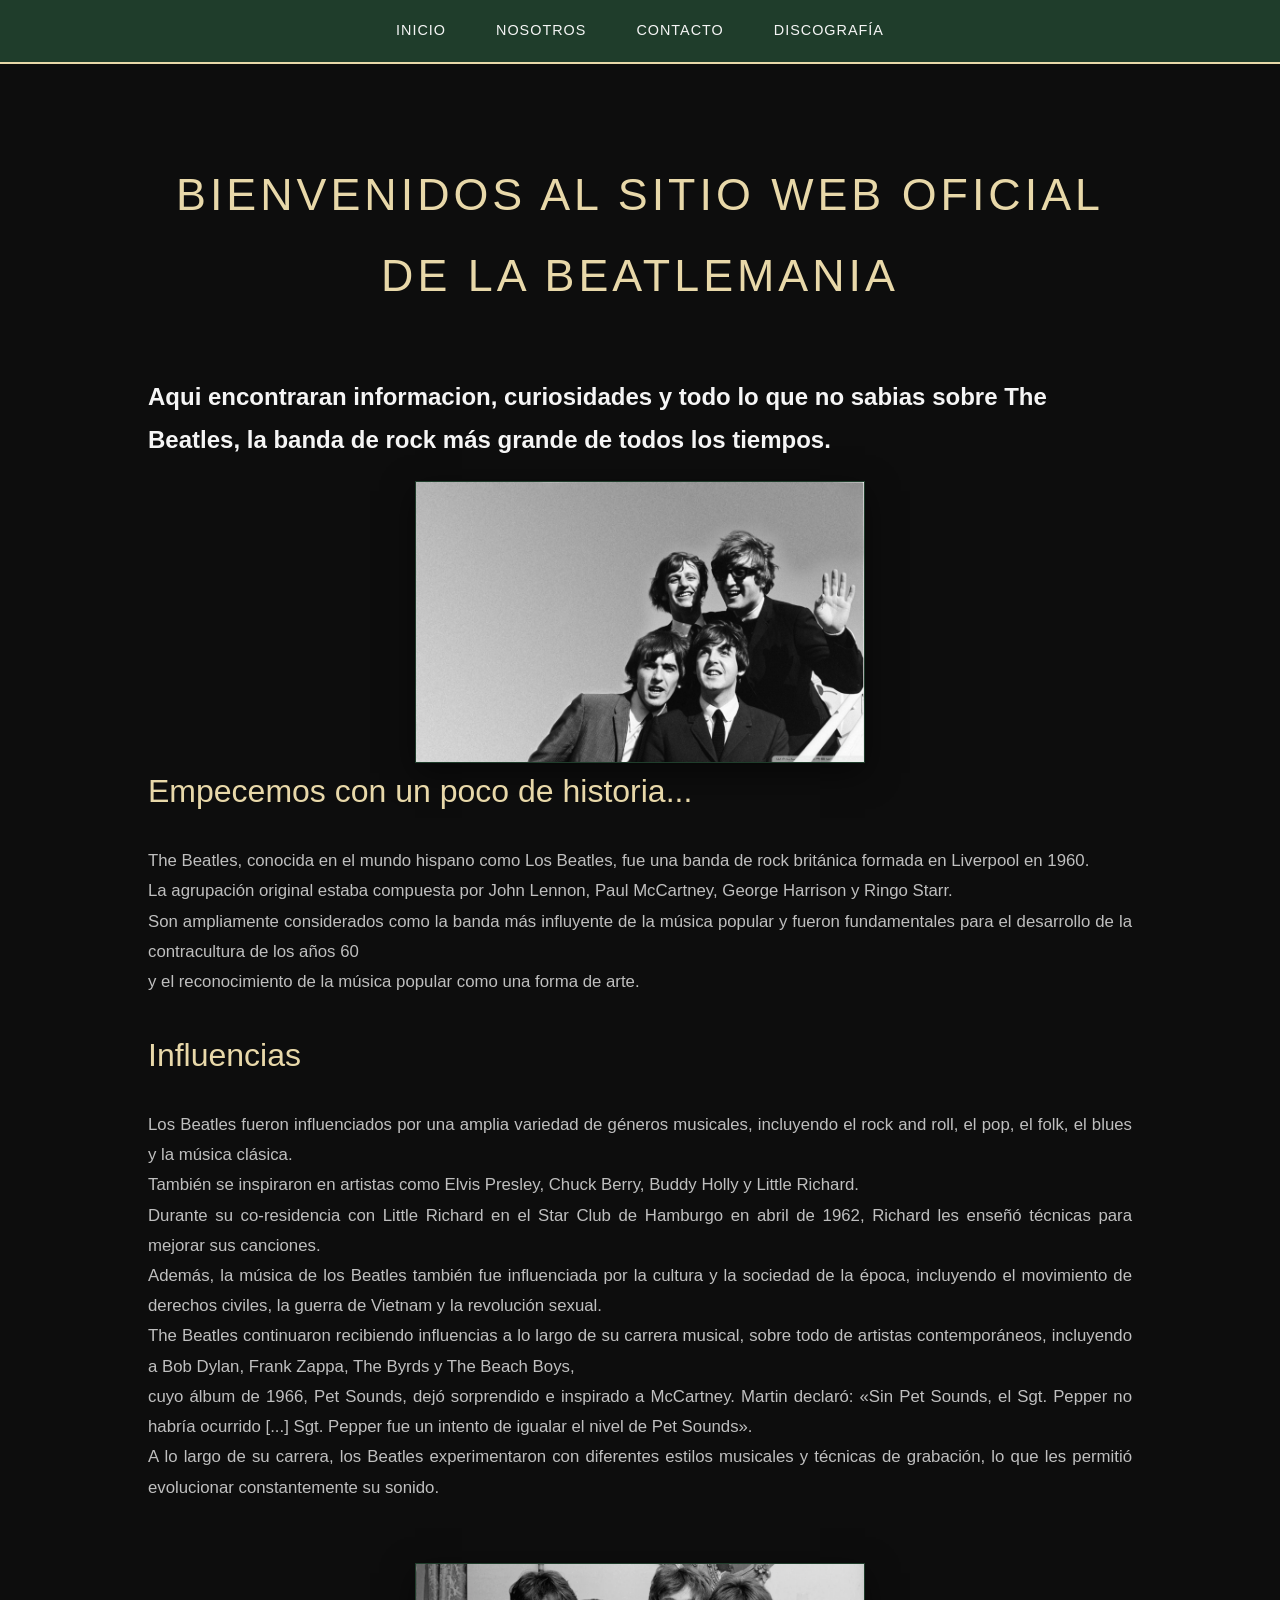
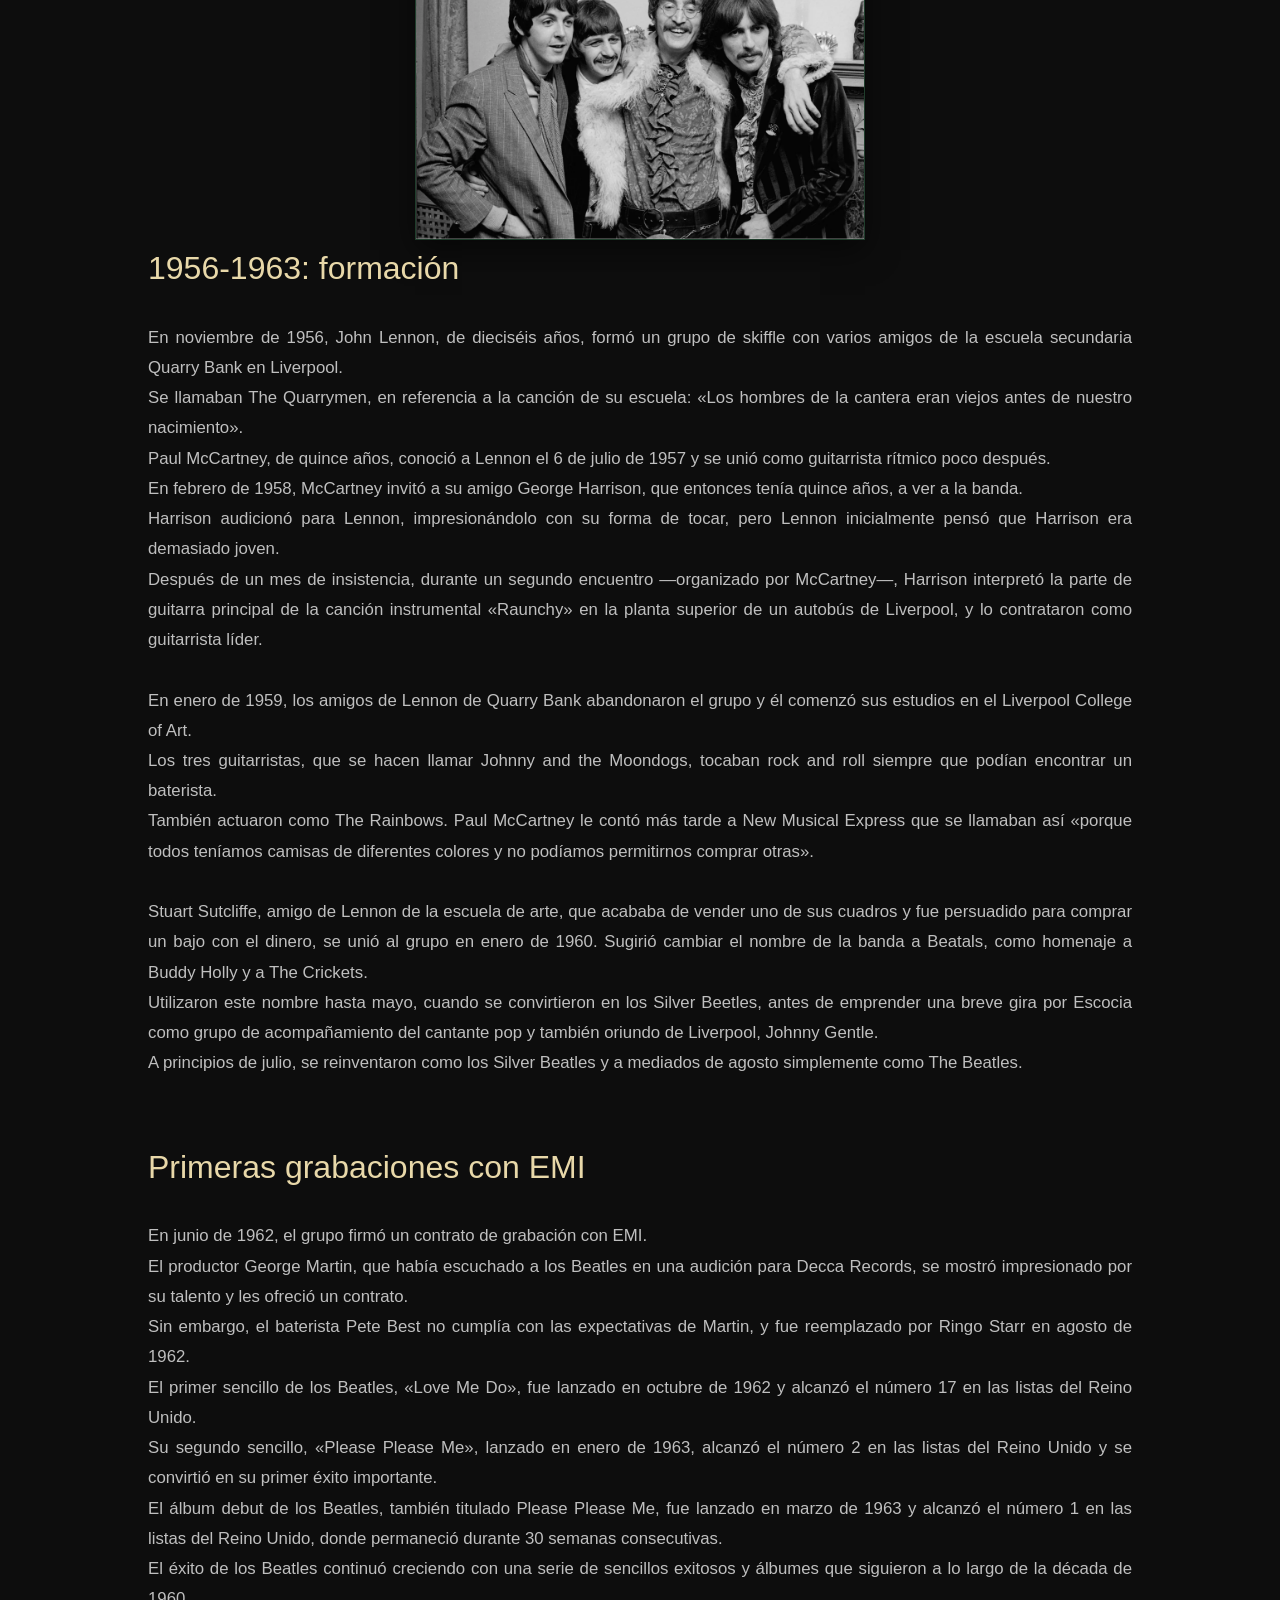
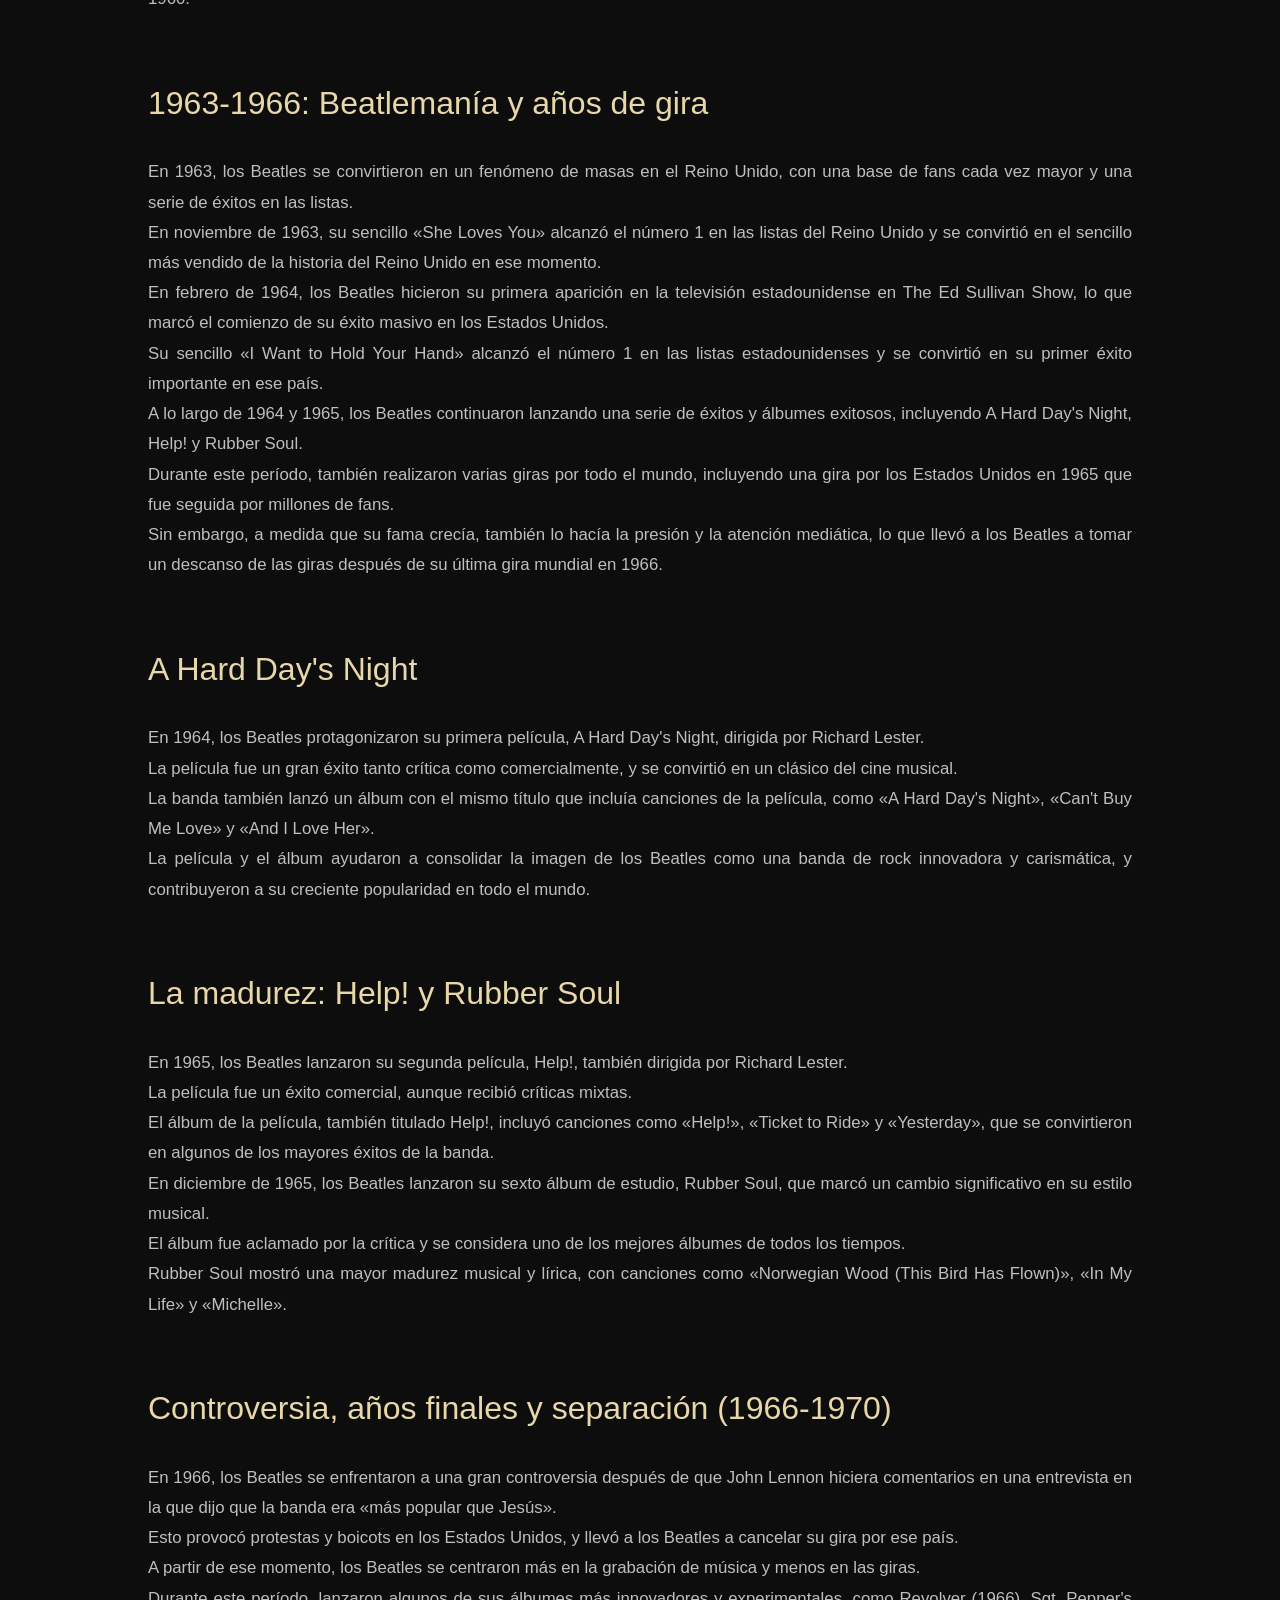
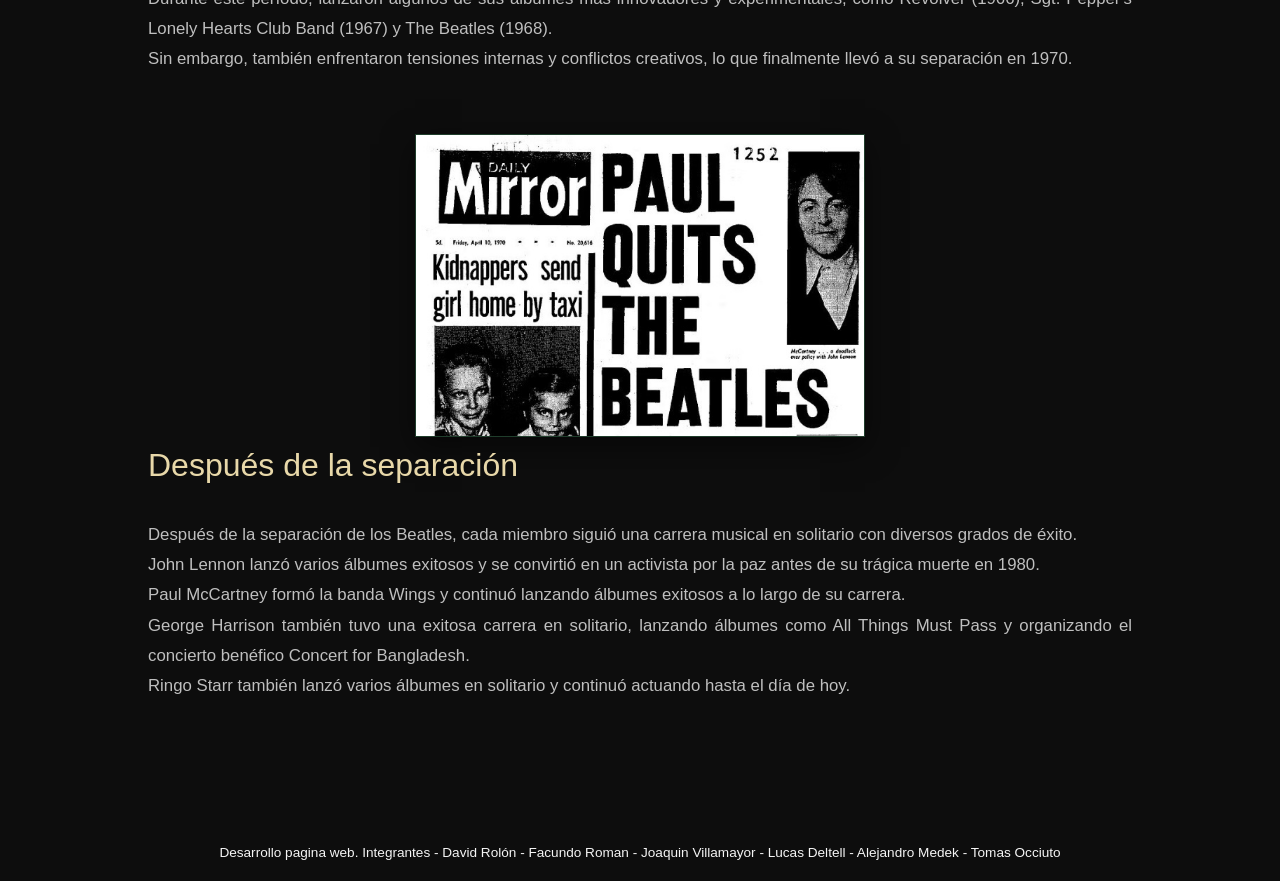
==== commit d80ce09d: "cambios en el nav y en los estilos" ====
--- a/index.html
+++ b/index.html
@@ -5,6 +5,7 @@
     <meta charset="UTF-8">
     <meta name="viewport" content="width=device-width, initial-scale=1.0">
     <link rel="stylesheet" href="style.css">
+    <meta name="viewport" content="width=device-width, initial-scale=1.0">
     <title>Beatles</title>
 </head>
 
@@ -12,10 +13,10 @@
     <div>
         <nav class="nav">
             <ul>
-                <li><a href="#">Home</a></li>
-                <li><a href="nosotros.html">About</a></li>
-                <li><a href="contacto.html">Contact</a></li>
-                <li><a href="discografia.html">Discography</a></li>
+                <li><a href="index.html">Inicio</a></li>
+                <li><a href="nosotros.html">Nosotros</a></li>
+                <li><a href="contacto.html">Contacto</a></li>
+                <li><a href="discografia.html">Discografía</a></li>
             </ul>
         </nav>
     </div>
--- a/style.css
+++ b/style.css
@@ -135,6 +135,8 @@
     div[class*="George"], div[class*="Ringo"] {
         padding: 60px;
     }
+
+  
 }
 
 .contacto {
@@ -259,4 +261,136 @@
             .lista-canciones { column-count: 1; }
             .portada-td { width: 100px; }
             .portada-td img { width: 90px; }
-        }    +        }    
+
+
+
+*, *::before, *::after {
+    box-sizing: border-box;
+}
+
+
+label { font-size: 1rem  }
+footer { max-width: 1200px ; }
+
+
+@media (max-width: 768px) {
+    
+    
+    .nav ul {
+        flex-wrap: wrap;
+        gap: 5px;
+        padding: 8px 5px;
+    }
+    .nav a {
+        padding: 10px 12px ;
+        font-size: 0.8rem ;
+    }
+
+    
+    /* .contenedor, .nosotros, .contacto {
+        width: 95% !important;
+        max-width: 100% !important;
+        padding: 20px 15px !important;
+        margin: 0 auto;
+    } */
+
+    
+    h1 {
+        font-size: 2rem ;
+        margin-bottom: 30px ;
+        letter-spacing: 2px;
+    }
+    h3 { font-size: 1.4rem ; }
+    p {
+        font-size: 0.95rem ;
+        margin-bottom: 20px ;
+        text-align: left; 
+    }
+
+    
+    div[class*="Paul"], div[class*="John"], div[class*="George"], div[class*="Ringo"] {
+        padding: 20px 15px ;
+        margin-bottom: 30px ;
+    }
+
+
+    .tabla-disco {
+        display: block;
+        overflow-x: auto;
+        -webkit-overflow-scrolling: touch;
+        width: 100%;
+    }
+    .portada-td { width: 80px; }
+    .portada-td img { width: 70px; }
+    .form{
+        flex-direction: column ;
+        padding: auto;
+    }
+    form{
+        margin-bottom: 20px;
+    }
+
+
+        .tabla-disco thead {
+          display: none;
+        }
+    
+        .tabla-disco,
+        .tabla-disco tbody,
+        .tabla-disco tr,
+        .tabla-disco td {
+          display: flex;
+          justify-content: center;
+          align-items: center;
+          flex-direction: column;
+          width: 100%;
+          border-radius: 10px;
+        }
+    
+        .tabla-disco tr {
+          display: flex;
+          flex-direction: column;
+          align-items: center;
+          justify-content: center;
+          margin-bottom: 20px;
+          background: #1e1e1e;
+          border-radius: 12px;
+          
+        }
+    
+        .tabla-disco td {
+        display: flex;
+        justify-content: center;
+        align-items: center;
+        }
+    
+    
+        .portada-td img {
+          width: 200px;
+          border-radius: 8px;
+        }
+    
+        ol{
+            width: 90%;
+        }
+        
+        .lista-canciones li {
+          display: flex;
+          justify-content: space-between;
+          font-size: 14px;
+        }
+    
+        
+}
+   
+       
+    
+
+    
+    footer {
+        width: 100%;
+        padding: 15px ;
+        font-size: 0.85rem;
+    }
+
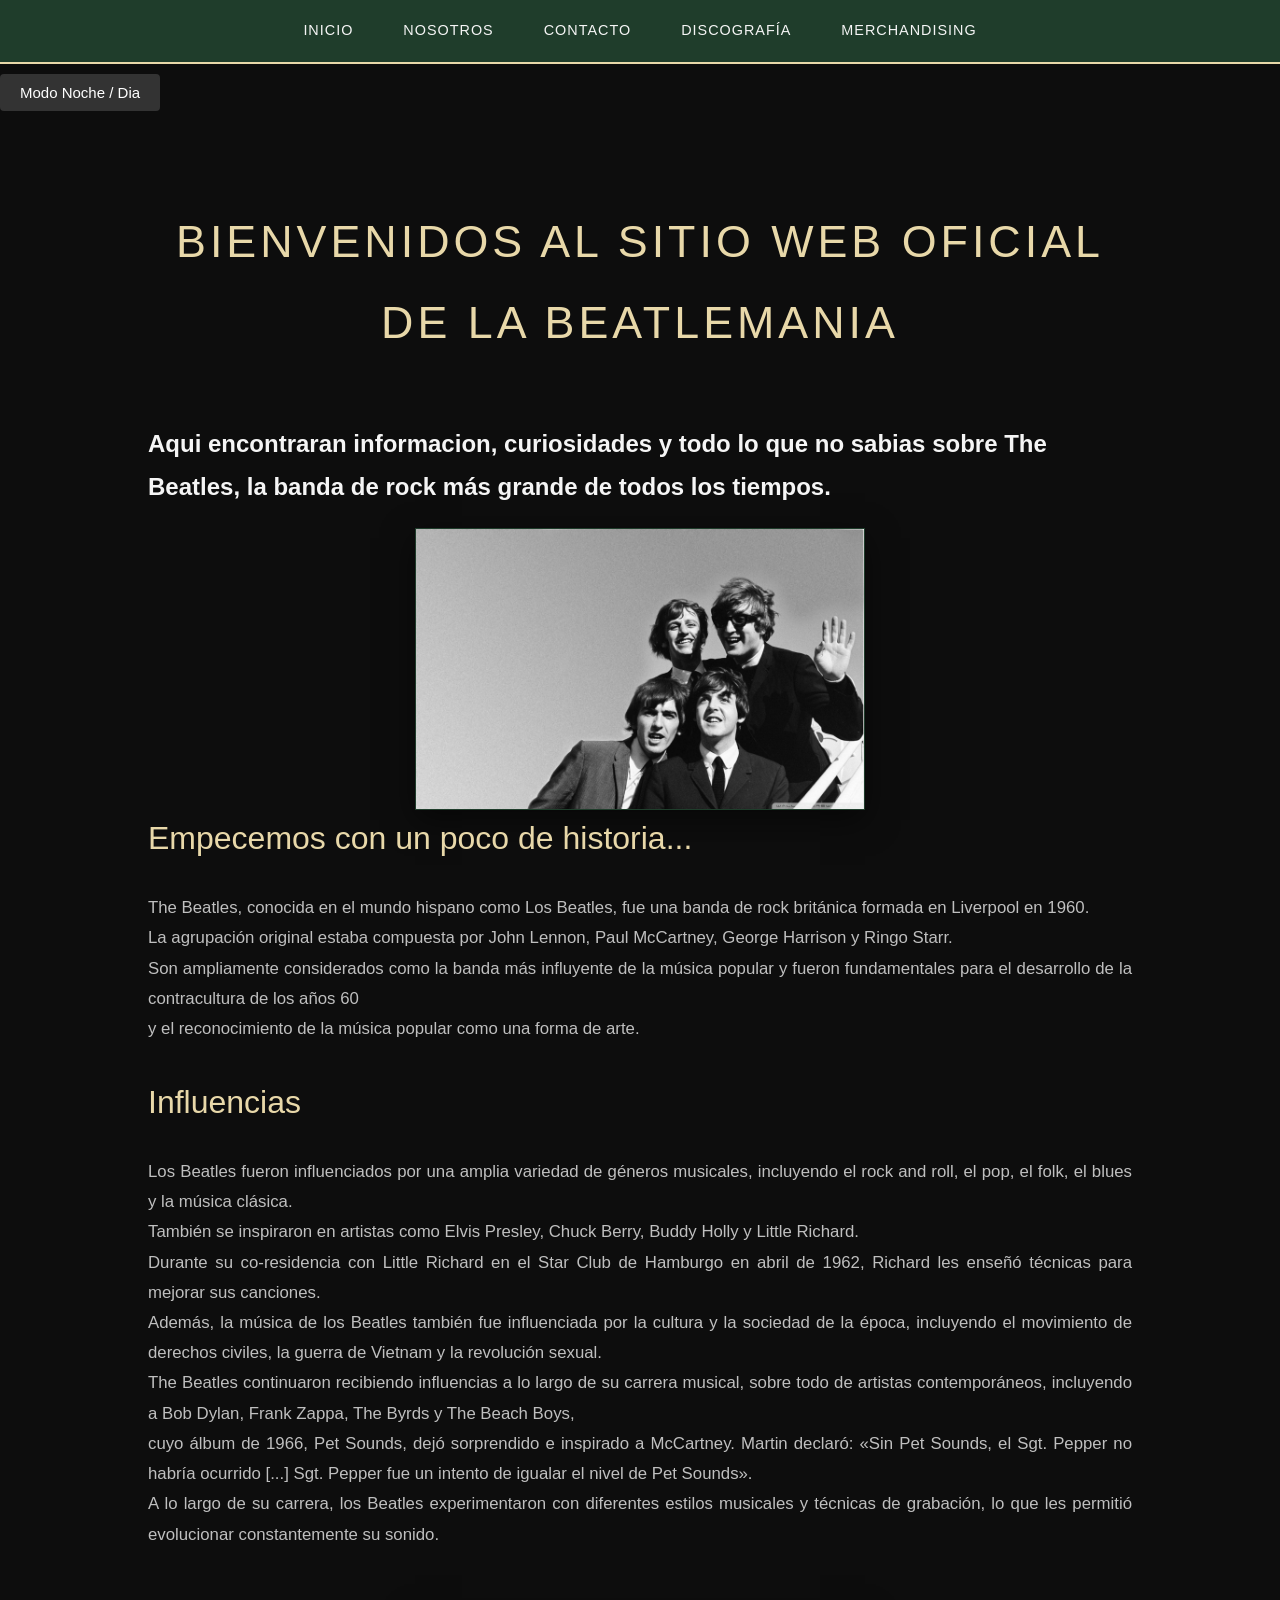
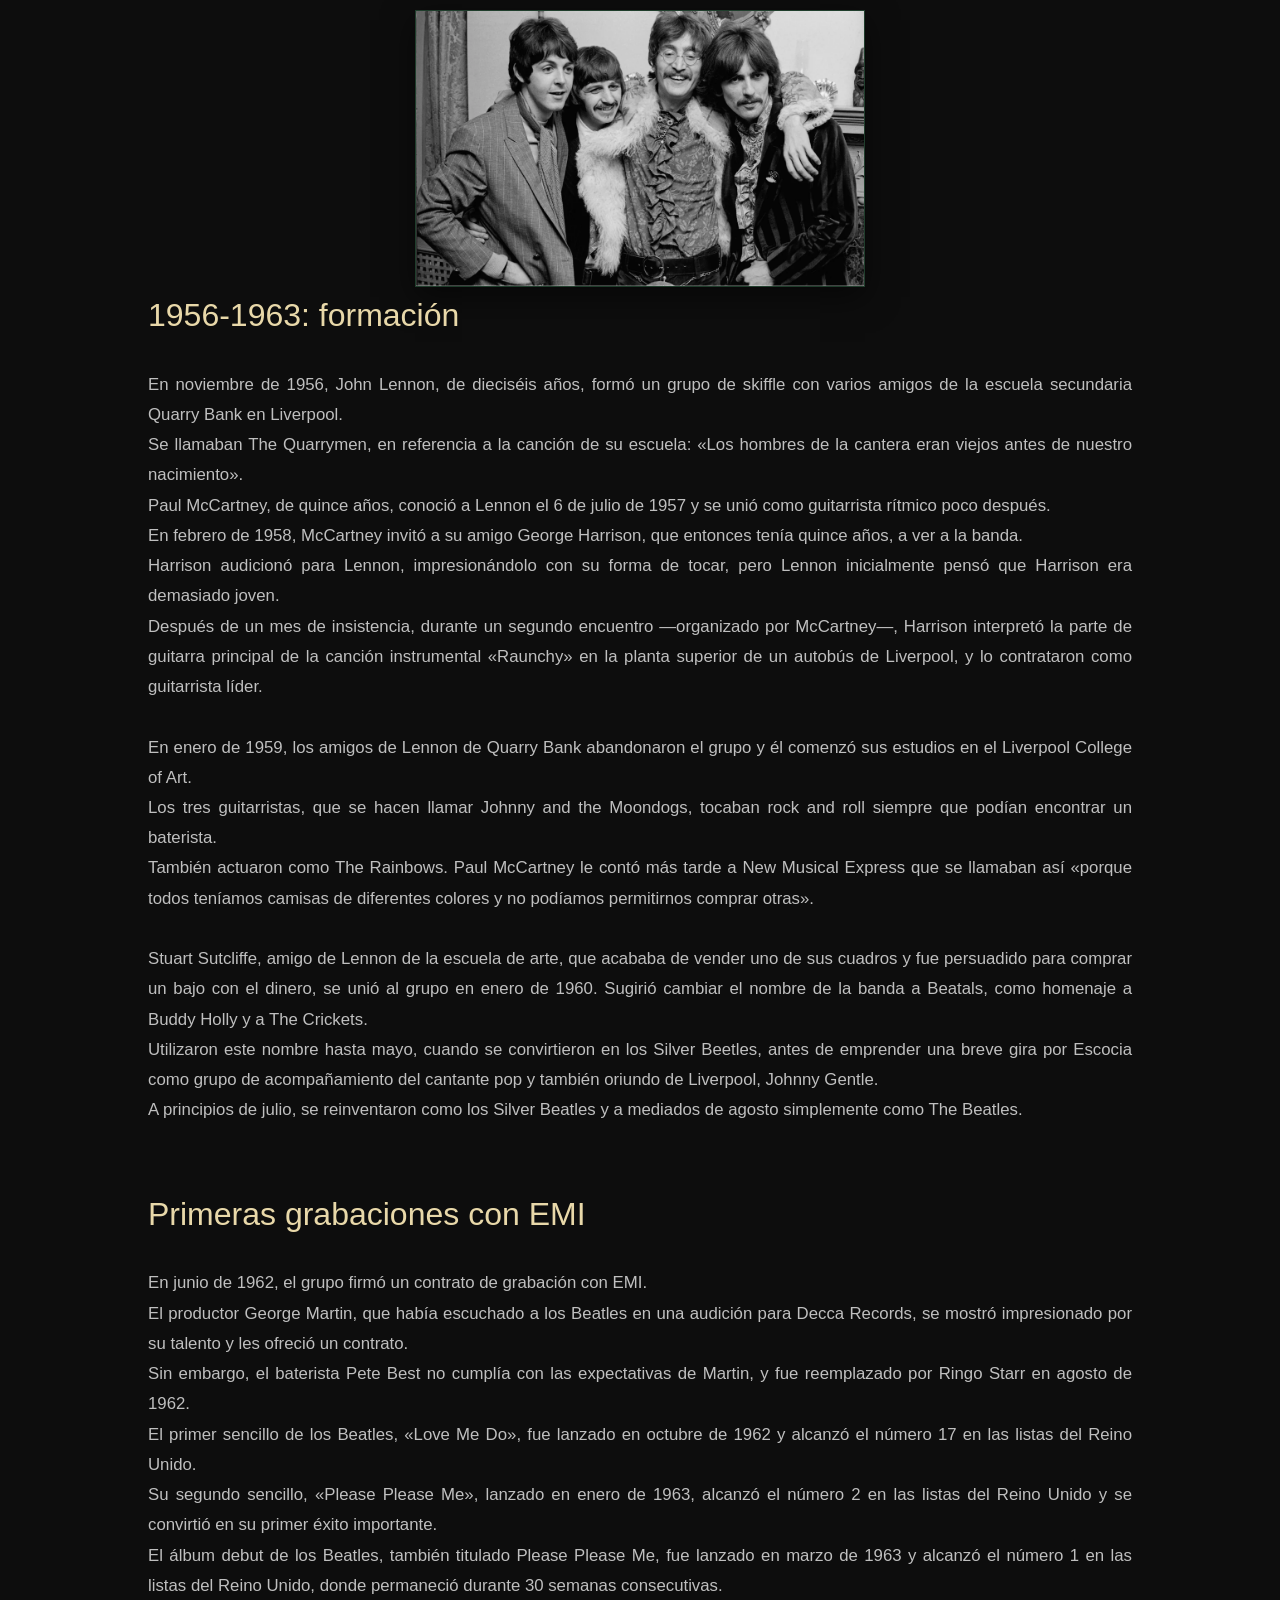
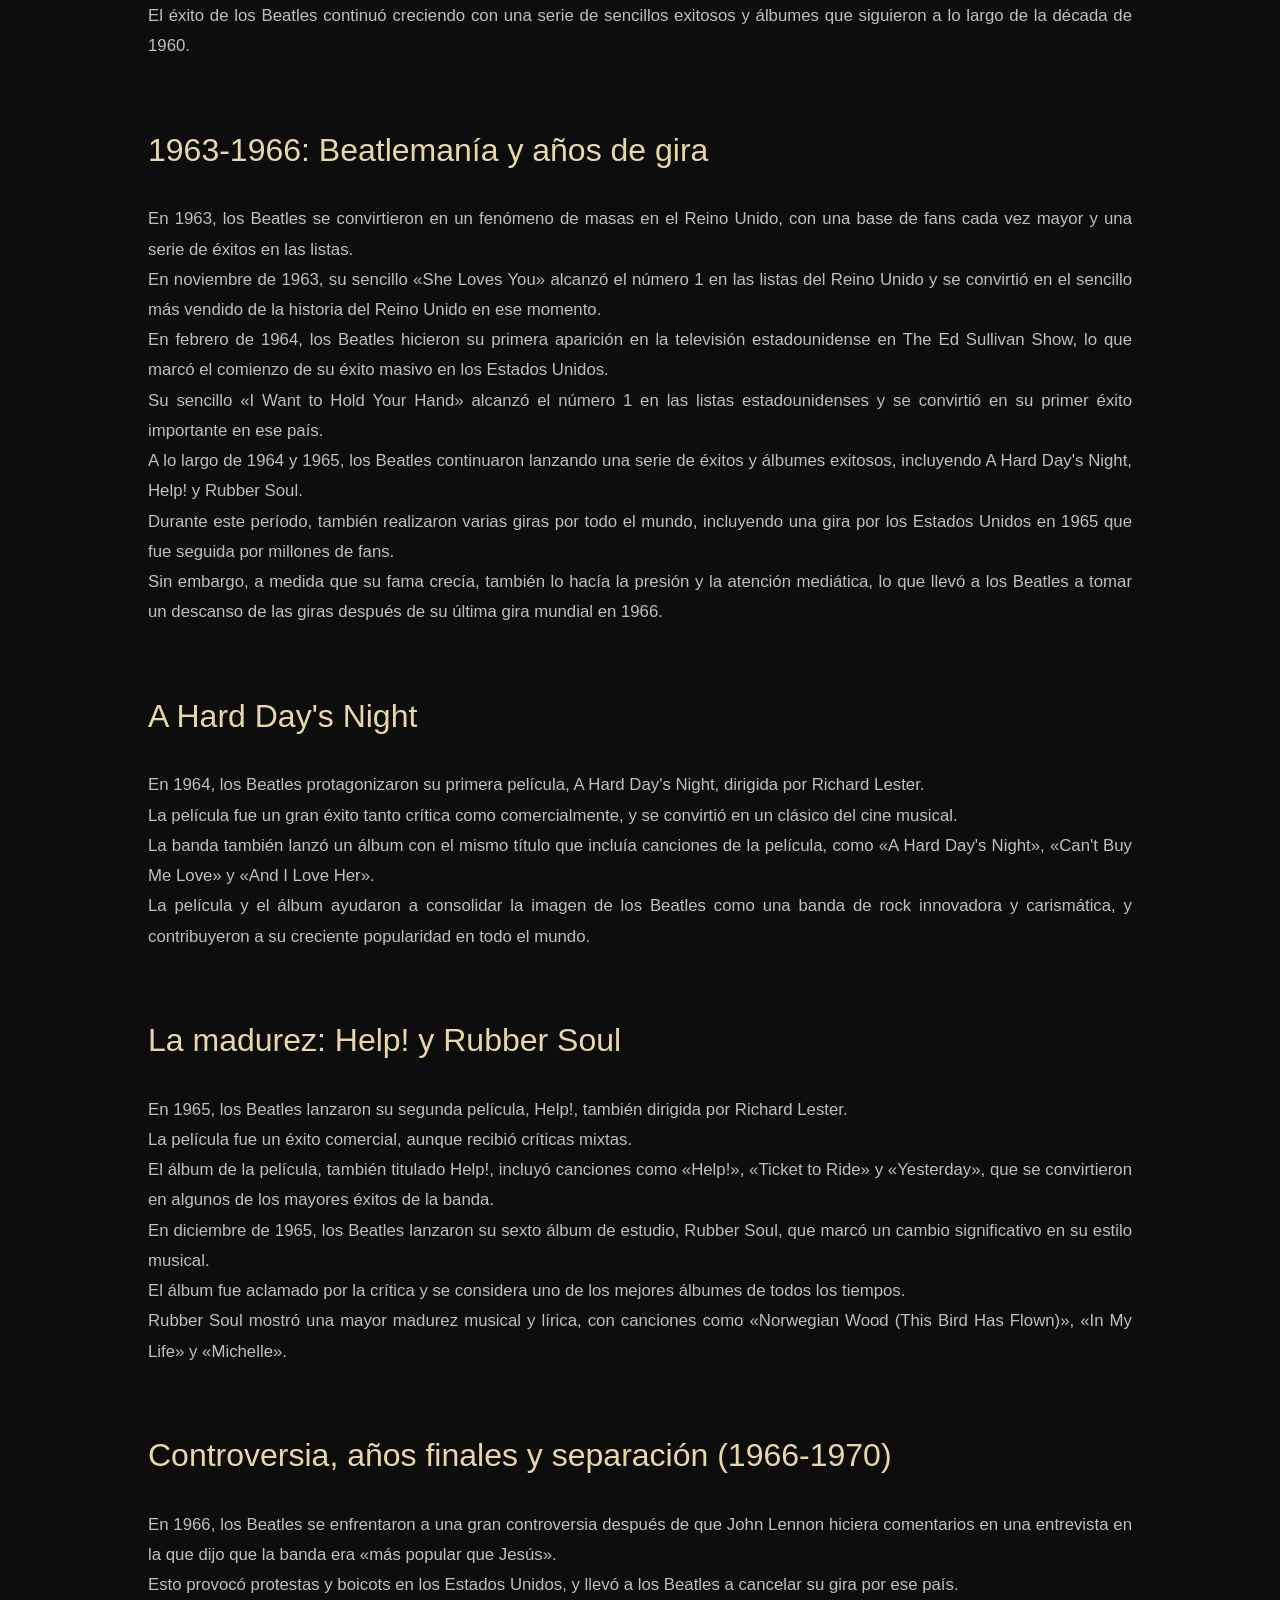
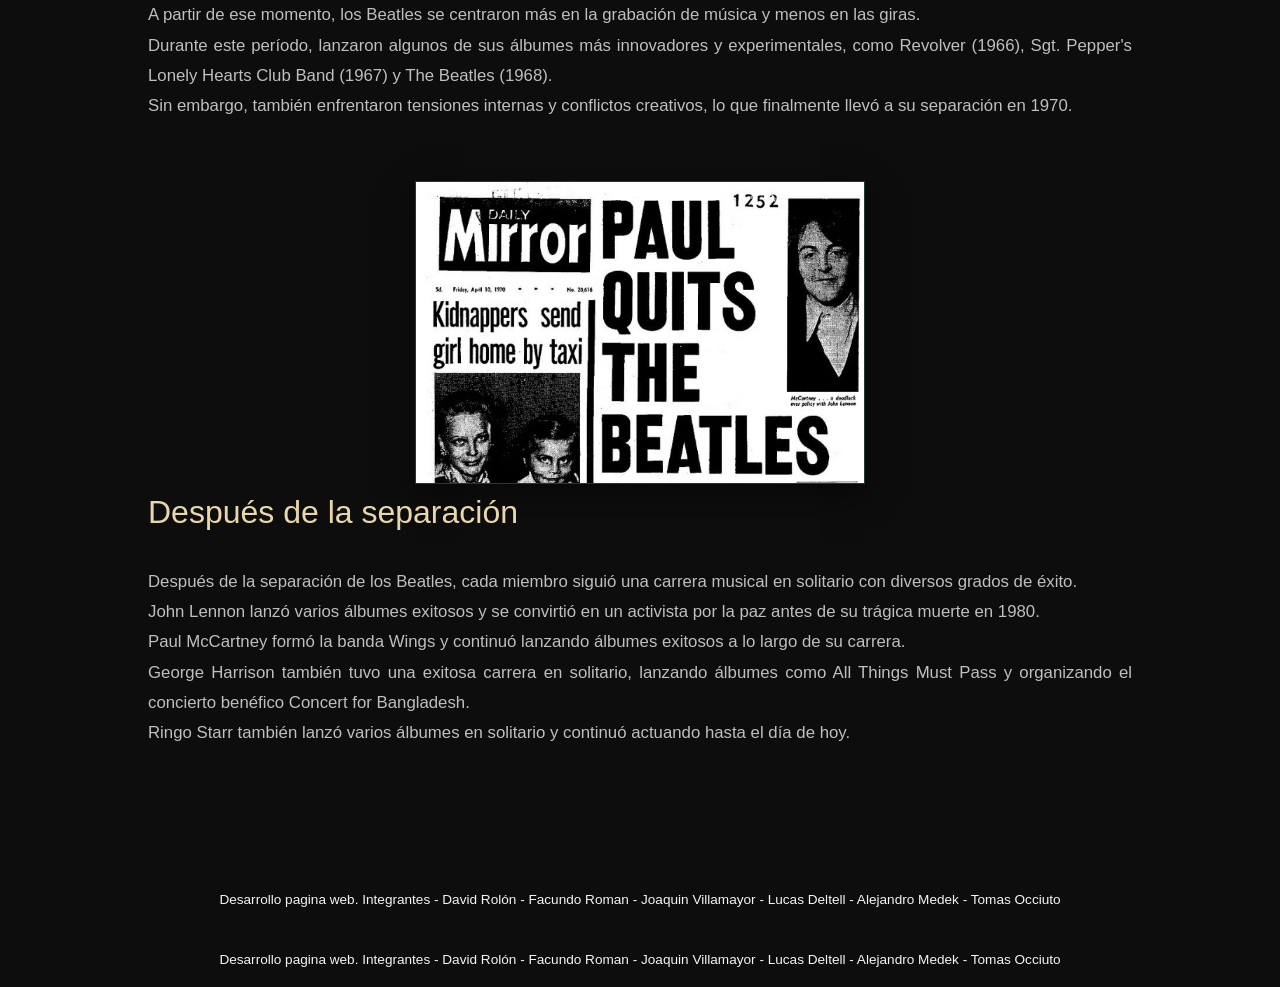
==== commit 5cf242e0: "Update index.html" ====
--- a/index.html
+++ b/index.html
@@ -17,10 +17,11 @@
                 <li><a href="nosotros.html">Nosotros</a></li>
                 <li><a href="contacto.html">Contacto</a></li>
                 <li><a href="discografia.html">Discografía</a></li>
+                <li><a href="merchandising.html">Merchandising</a></li>
             </ul>
         </nav>
     </div>
-
+ <button onclick="cambiarModo()">Modo Noche / Dia</button>
     <div class="contenedor">
         <h1>Bienvenidos al Sitio Web oficial de la Beatlemania</h1>
 
@@ -184,7 +185,14 @@
     </div>
 </body>
 
+ <script src="script.js"></script>
+
 <footer>Desarrollo pagina web. Integrantes - David Rolón - Facundo Roman - Joaquin Villamayor - Lucas Deltell -
     Alejandro Medek - Tomas Occiuto</footer>
 
-</html>+</html>
+
+<footer>Desarrollo pagina web. Integrantes - David Rolón - Facundo Roman - Joaquin Villamayor - Lucas Deltell -
+    Alejandro Medek - Tomas Occiuto</footer>
+
+</html>
--- a/style.css
+++ b/style.css
@@ -139,6 +139,60 @@
   
 }
 
+.nosotros {
+    max-width: 1250px; 
+    margin: 0 auto;
+    padding: 60px 20px;
+}
+
+.integrantes-container {
+    display: grid;
+    grid-template-columns: repeat(4, 1fr);
+    gap: 20px; 
+    align-items: stretch; 
+}
+
+.integrante {
+    background: rgba(31, 61, 43, 0.05); 
+    border: 1px solid rgba(232, 216, 169, 0.1); 
+    padding: 25px 15px;
+    border-radius: 4px; 
+    display: flex;
+    flex-direction: column;
+    align-items: center;
+    text-align: center;
+    transition: transform 0.3s ease;
+}
+
+.integrante:hover {
+    border-color: rgba(232, 216, 169, 0.3);
+    transform: translateY(-5px);
+}
+
+.integrante img {
+    width: 100%;
+    height: 220px; 
+    object-fit: cover; 
+    border: 1px solid #1F3D2B;
+    margin-bottom: 20px;
+    max-width: 100%; 
+}
+
+
+.integrante p.bio {
+    flex-grow: 1; 
+    font-size: 0.95rem;
+    margin-bottom: 25px;
+    text-align: justify;
+    color: #BFBFBF;
+}
+
+.integrante .wiki-link {
+    margin-top: auto; 
+    display: inline-block;
+    width: 100%;
+    padding: 12px 10px;
+}
 .contacto {
     display: flex;
     justify-content: center;
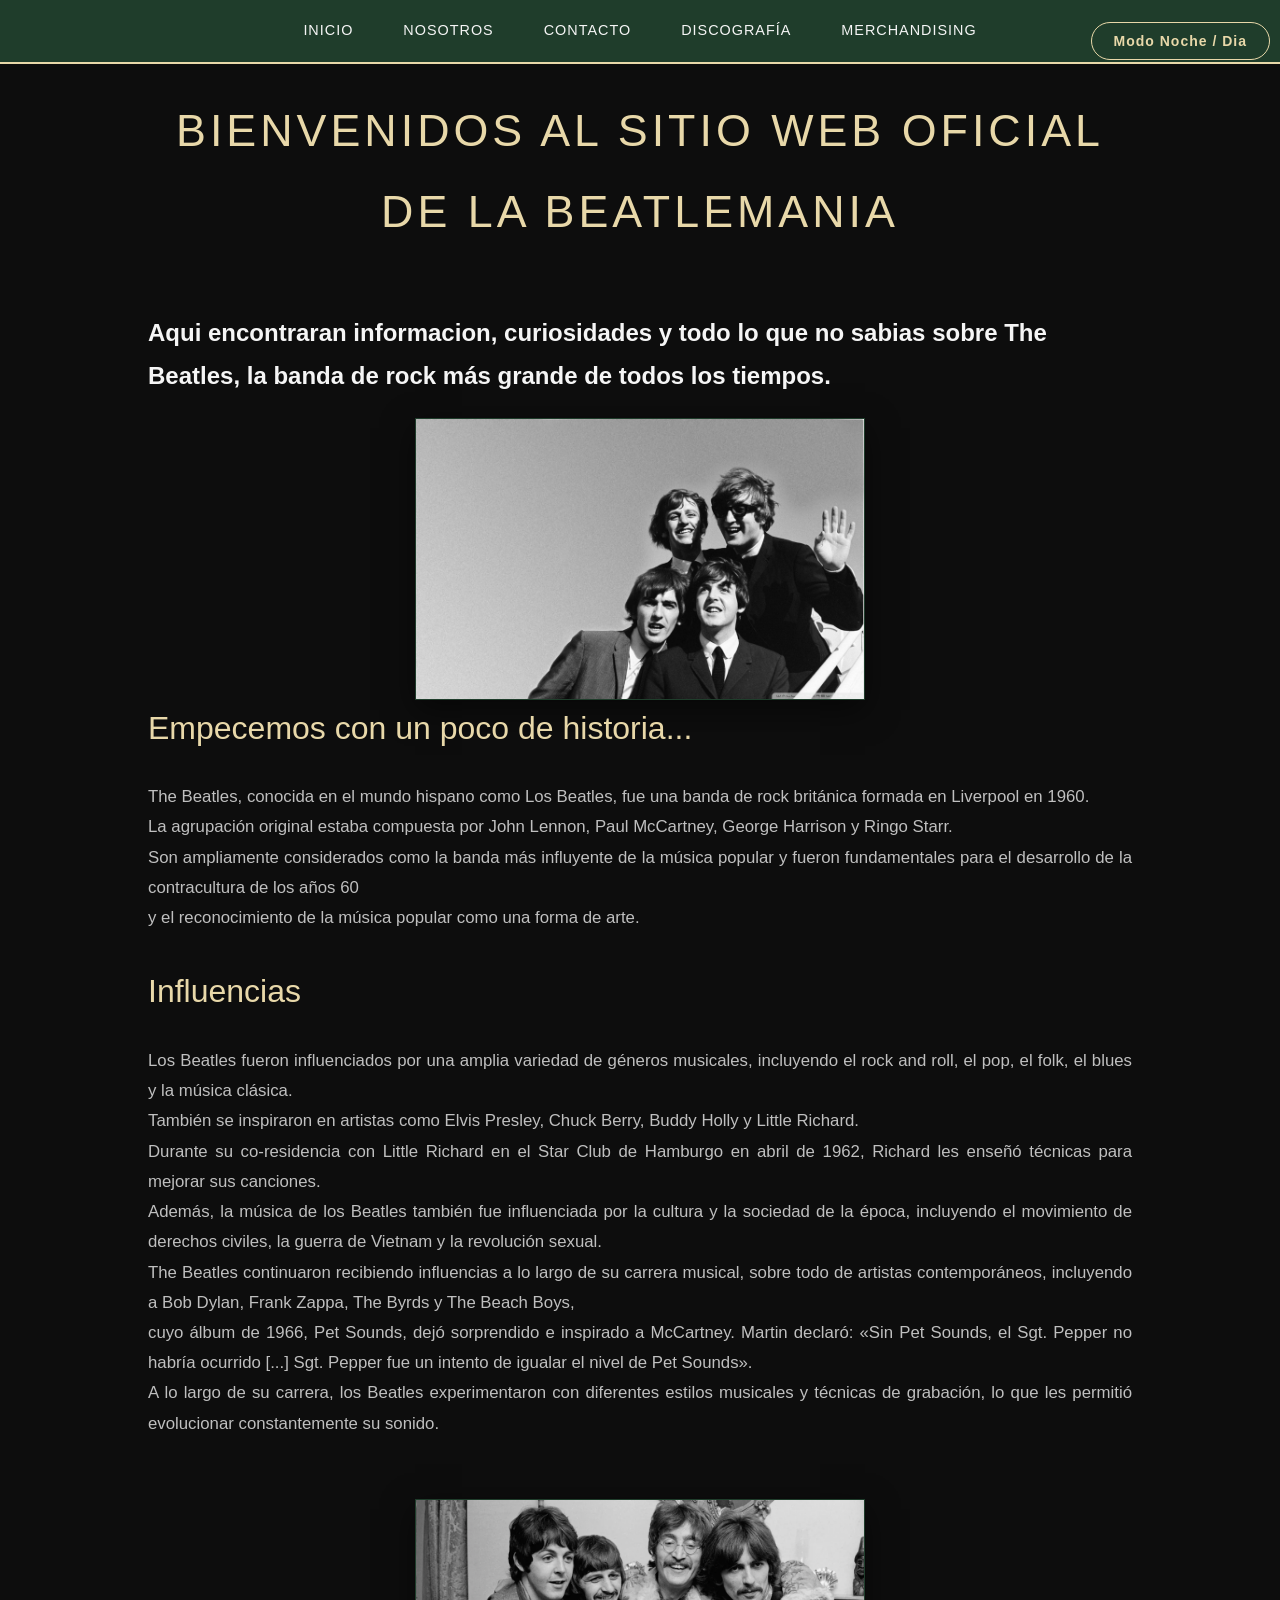
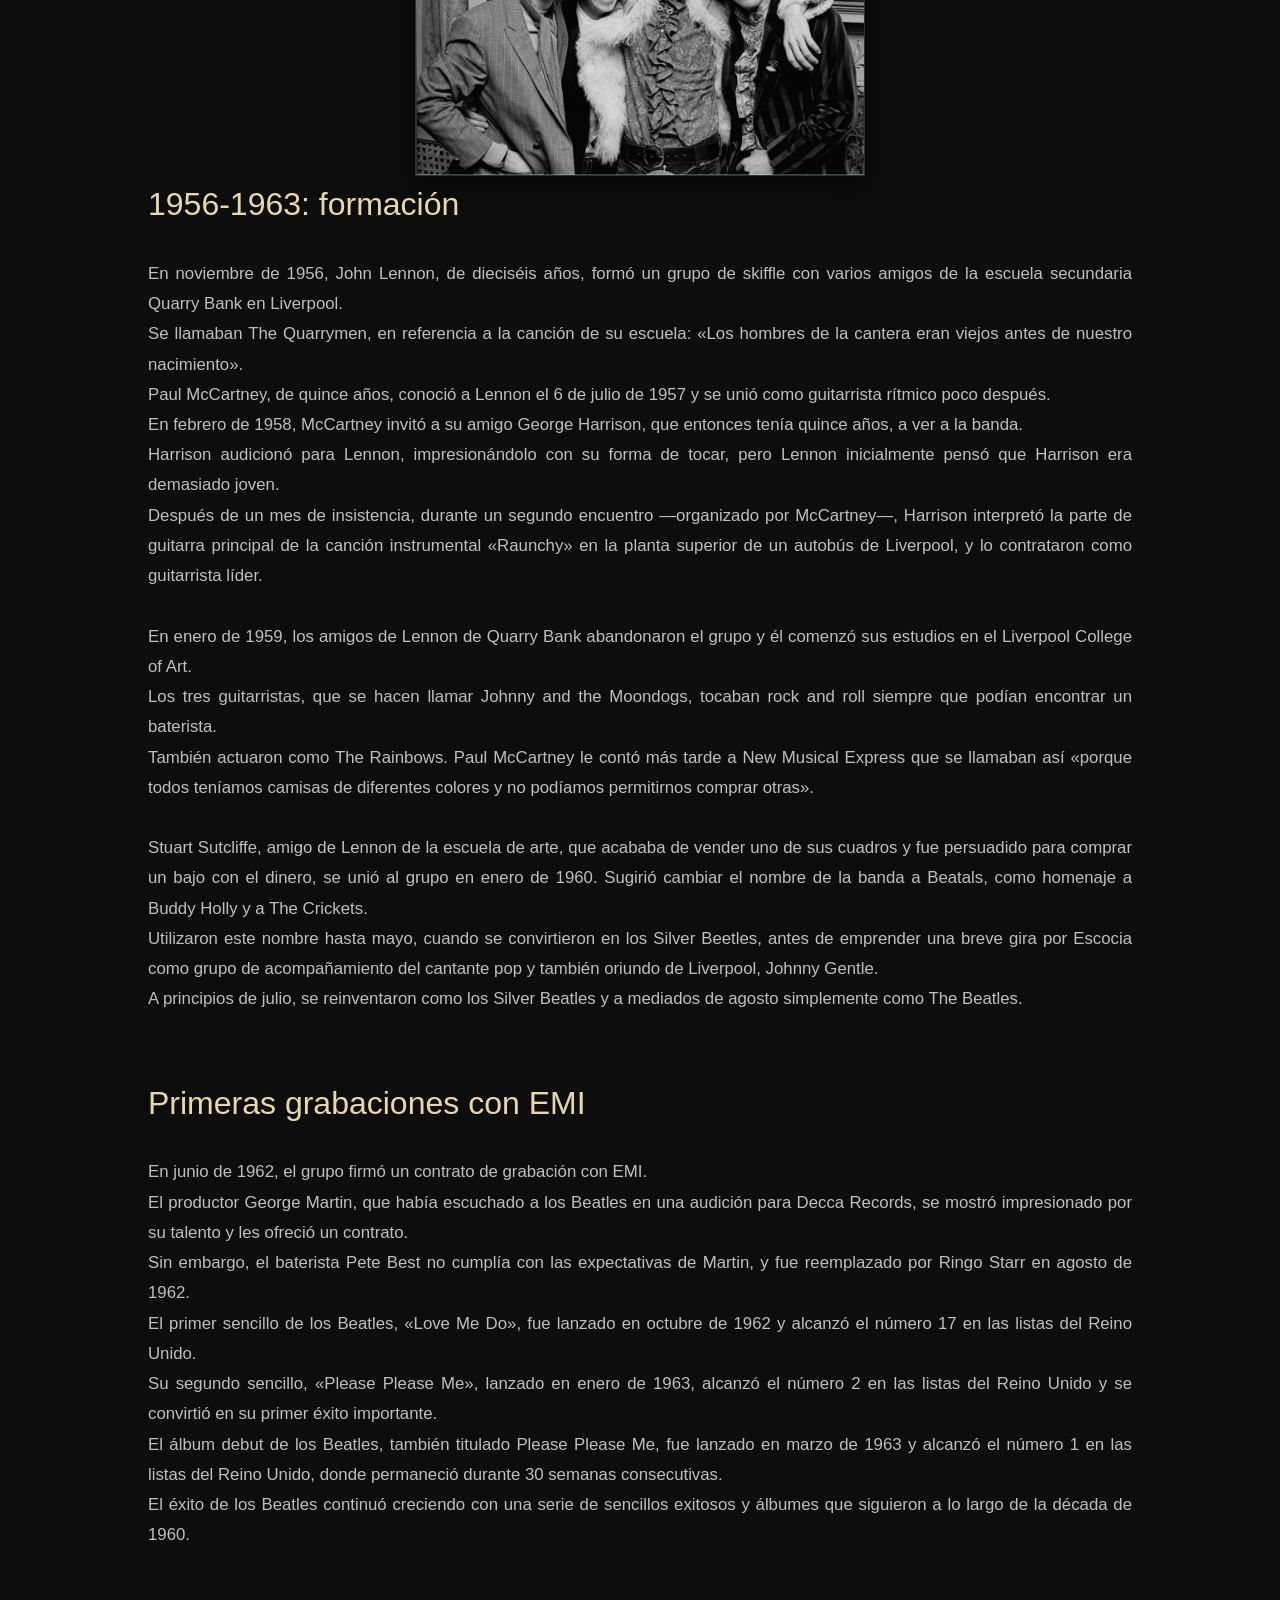
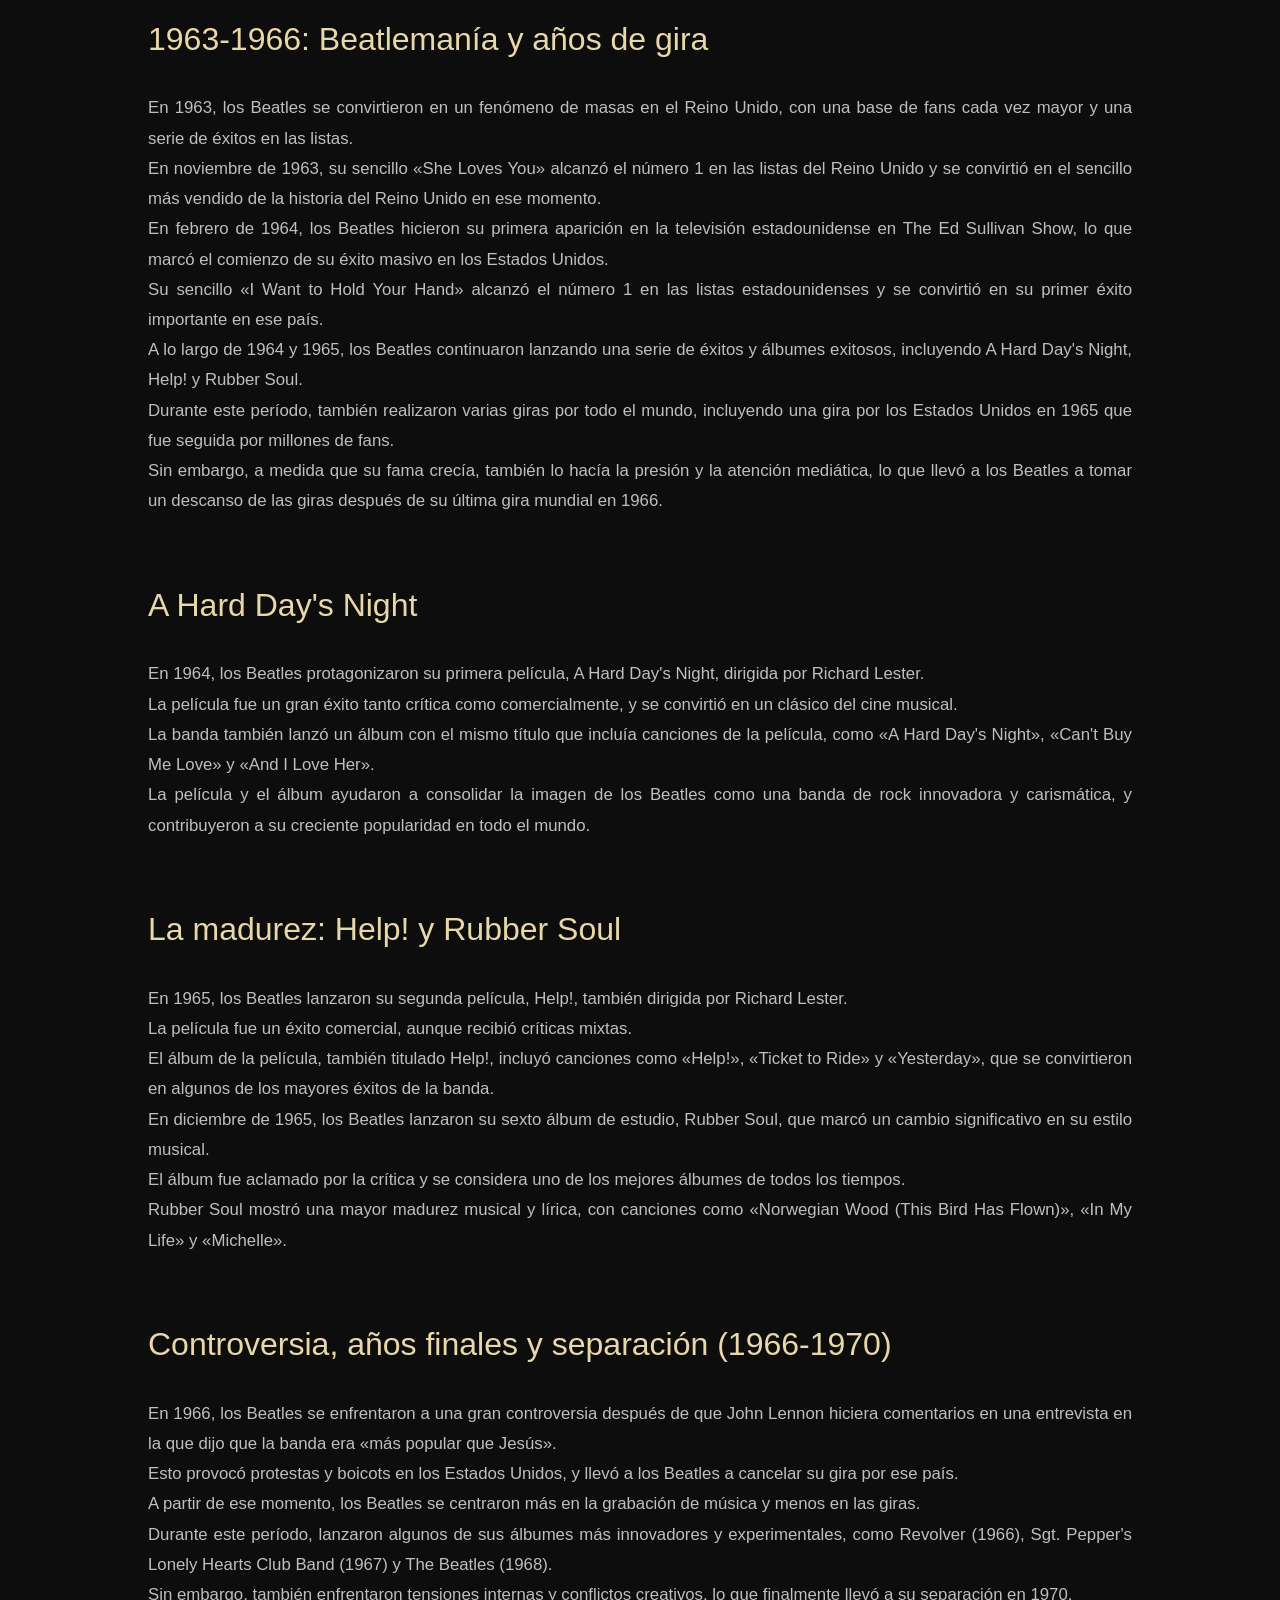
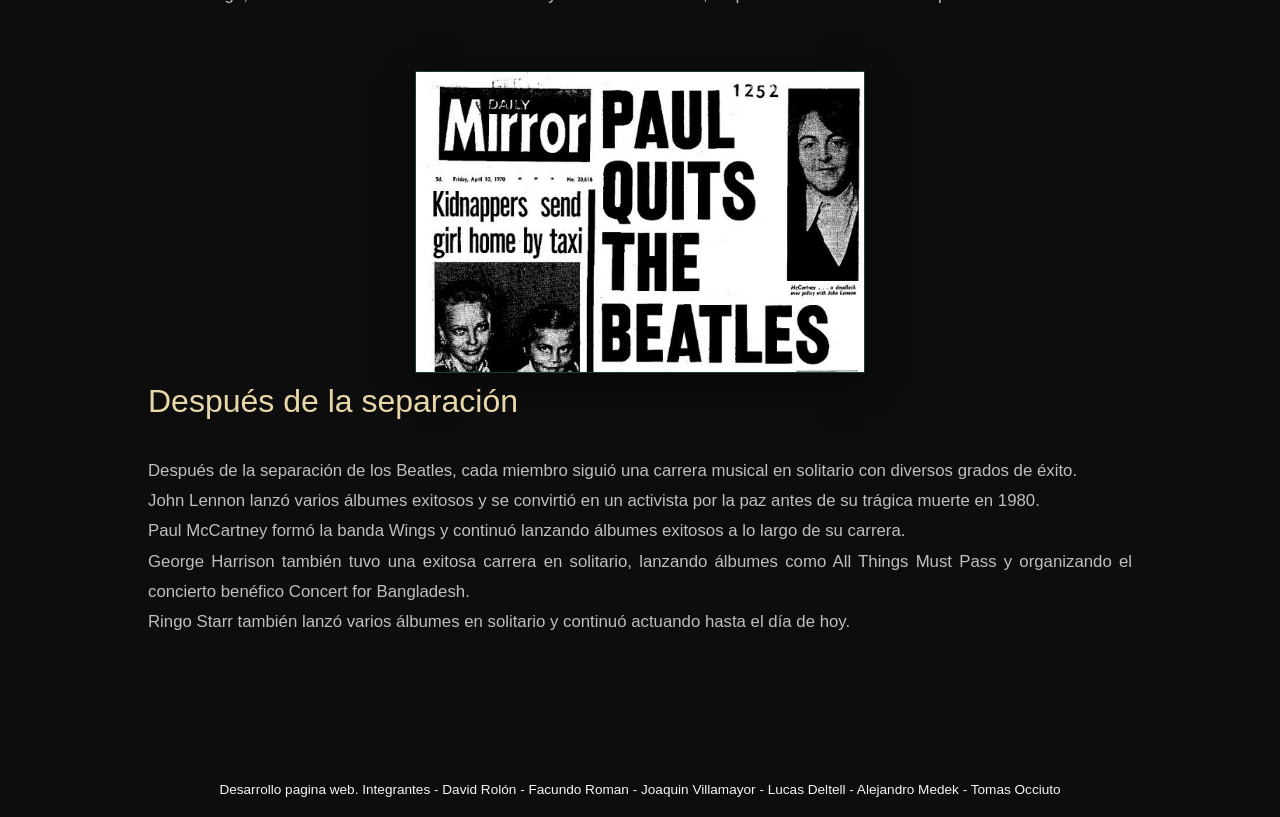
==== commit bf5ebfdb: "Update index.html" ====
--- a/index.html
+++ b/index.html
@@ -190,9 +190,3 @@
 <footer>Desarrollo pagina web. Integrantes - David Rolón - Facundo Roman - Joaquin Villamayor - Lucas Deltell -
     Alejandro Medek - Tomas Occiuto</footer>
 
-</html>
-
-<footer>Desarrollo pagina web. Integrantes - David Rolón - Facundo Roman - Joaquin Villamayor - Lucas Deltell -
-    Alejandro Medek - Tomas Occiuto</footer>
-
-</html>
--- a/style.css
+++ b/style.css
@@ -12,9 +12,10 @@
 .nav {
     background-color: #1F3D2B; 
     border-bottom: 2px solid #E8D8A9;
-    position: sticky; 
+    z-index: 2000;
+    position: fixed;
     top: 0;
-    z-index: 2000;
+    width: 100%;
 }
 
 .nav ul {
@@ -235,15 +236,144 @@
     text-align: center;     
 }
 button {
-    padding: 10px 20px;
-    background-color: #333;
+    padding: 10px 22px;
+    background-color: #1F3D2B;
+    color: #E8D8A9;
+    border: 1px solid #E8D8A9;
+    border-radius: 20px;
+    font-size: 14px;
+    font-weight: 600;
+    letter-spacing: 1px;
+    cursor: pointer;
+    margin-top: 12px;
+    transition: background-color 0.3s ease, color 0.3s ease;
+    position: fixed;
+    top: 10px;
+    right: 10px;
+     z-index: 2100;
+}
+
+button:hover {
+    background-color: #E8D8A9;
+    color: #1F3D2B;
+}
+
+body.modo-dia {
+    background-color: #F5F0E8;
+    color: #1A1A1A;
+}
+
+body.modo-dia .nav {
+    background-color: #1F3D2B;
+    border-bottom: 2px solid #4a7c59;
+}
+
+body.modo-dia .nav a {
+    color: #F5F0E8;
+}
+
+body.modo-dia .nav a:hover {
+    background-color: #4a7c59;
     color: #fff;
-    border: none;
-    border-radius: 4px;
-    font-size: 15px;
-    cursor: pointer;
-    margin-top: 10px;
-    }
+}
+
+body.modo-dia h1,
+body.modo-dia h3 {
+    color: #1F3D2B;
+}
+
+body.modo-dia p {
+    color: #333333;
+}
+
+body.modo-dia .tabla-disco th {
+    background-color: #1F3D2B;
+    color: #E8D8A9;
+}
+
+body.modo-dia .tabla-disco td {
+    color: #1A1A1A;
+    border-color: rgba(31, 61, 43, 0.2);
+}
+
+body.modo-dia .lista-canciones li {
+    color: #222;
+}
+
+body.modo-dia .integrante {
+    background: rgba(31, 61, 43, 0.08);
+    border-color: rgba(31, 61, 43, 0.25);
+}
+
+body.modo-dia .integrante p.bio {
+    color: #333;
+}
+
+body.modo-dia a[target="_blank"] {
+    color: #1F3D2B;
+    border-color: #1F3D2B;
+}
+
+body.modo-dia a[target="_blank"]:hover {
+    background-color: #1F3D2B;
+    color: #F5F0E8;
+}
+
+body.modo-dia #email,
+body.modo-dia #nombre,
+body.modo-dia #asunto,
+body.modo-dia #mensaje {
+    background-color: #fff;
+    color: #1A1A1A;
+    border-color: #1F3D2B;
+}
+
+body.modo-dia label {
+    color: #1F3D2B;
+}
+
+body.modo-dia #resultado {
+    background: rgba(31, 61, 43, 0.08);
+    border-color: rgba(31, 61, 43, 0.3);
+    color: #1A1A1A;
+}
+
+body.modo-dia .carrito-merch {
+    background: rgba(31, 61, 43, 0.08);
+    border-color: rgba(31, 61, 43, 0.3);
+    color: #1A1A1A;
+}
+body.modo-dia .carrito-tabla td {
+    color: #1A1A1A;
+}
+body.modo-dia .resumen-merch p {
+    color: #1A1A1A;
+}
+
+body.modo-dia .resumen-merch p span {
+    color: #1F3D2B;
+}
+
+body.modo-dia .resumen-merch .total-final {
+    color: #1F3D2B;
+}
+
+body.modo-dia .resumen-merch .total-final span {
+    color: #1F3D2B;
+}
+body.modo-dia .resumen-merch .total-final {
+    border-top-color: #1F3D2B;
+}
+body.modo-dia button {
+    background-color: #1F3D2B;
+    color: #E8D8A9;
+    border-color: #4a7c59;
+}
+
+body.modo-dia button:hover {
+    background-color: #4a7c59;
+    color: #fff;
+}
 .contenedor{
     width: 80%; 
     margin: 0 auto;
@@ -448,3 +578,178 @@
         font-size: 0.85rem;
     }
 
+
+.carrito-merch {
+    max-width: 860px;
+    margin: 30px auto;
+    padding: 30px 25px;
+    background: rgba(31, 61, 43, 0.12);
+    border: 1px solid rgba(232, 216, 169, 0.25);
+    border-radius: 8px;
+}
+
+.carrito-merch h1 {
+    text-align: center;
+    font-size: 2rem;
+    letter-spacing: 3px;
+    margin-bottom: 28px;
+}
+
+.carrito-tabla {
+    width: 100%;
+    border-collapse: collapse;
+    margin-bottom: 20px;
+}
+
+.carrito-tabla th {
+    background-color: #1F3D2B;
+    color: #E8D8A9;
+    text-transform: uppercase;
+    font-size: 0.8rem;
+    letter-spacing: 1.5px;
+    padding: 13px 15px;
+    text-align: left;
+    position: sticky;
+    top: 60px;
+    z-index: 10;
+}
+
+.carrito-tabla td {
+    padding: 14px 15px;
+    border-bottom: 1px solid rgba(232, 216, 169, 0.08);
+    color: #F5F5F5;
+    vertical-align: middle;
+    font-size: 0.97rem;
+}
+
+.carrito-tabla tbody tr:hover {
+    background: rgba(232, 216, 169, 0.05);
+}
+
+.carrito-tabla input[type="number"] {
+    width: 65px;
+    padding: 6px 8px;
+    background-color: #0D0D0D;
+    color: #F5F5F5;
+    border: 1px solid rgba(232, 216, 169, 0.3);
+    border-radius: 4px;
+    font-size: 1rem;
+    text-align: center;
+}
+
+.carrito-tabla .subtotal-col {
+    color: #E8D8A9;
+    font-weight: 600;
+    font-family: 'Courier New', monospace;
+    font-size: 0.95rem;
+}
+
+.precio-col {
+    color: #BFBFBF;
+    font-family: 'Courier New', monospace;
+}
+
+.resumen-merch {
+    max-width: 860px;
+    margin: 0 auto 20px auto;
+    padding: 22px 25px;
+    background: rgba(31, 61, 43, 0.15);
+    border: 1px solid rgba(232, 216, 169, 0.2);
+    border-radius: 8px;
+}
+
+.resumen-merch h3 {
+    color: #E8D8A9;
+    font-size: 1.1rem;
+    text-transform: uppercase;
+    letter-spacing: 2px;
+    margin-top: 0;
+    margin-bottom: 16px;
+}
+
+.resumen-merch p {
+    margin: 6px 0;
+    font-size: 0.97rem;
+    color: #BFBFBF;
+    display: flex;
+    justify-content: space-between;
+    max-width: 400px;
+}
+
+.resumen-merch p span {
+    color: #F5F5F5;
+    font-weight: 600;
+    font-family: 'Courier New', monospace;
+}
+
+.resumen-merch .total-final {
+    color: #E8D8A9;
+    font-size: 1.1rem;
+    border-top: 1px solid rgba(232, 216, 169, 0.2);
+    padding-top: 12px;
+    margin-top: 10px;
+}
+
+.resumen-merch .total-final span {
+    color: #E8D8A9;
+    font-size: 1.2rem;
+}
+
+.cupon-section {
+    max-width: 860px;
+    margin: 0 auto 20px auto;
+    display: flex;
+    align-items: center;
+    gap: 12px;
+    flex-wrap: wrap;
+}
+
+.cupon-section label {
+    color: #E8D8A9;
+    font-size: 0.9rem;
+    text-transform: uppercase;
+    letter-spacing: 1px;
+}
+
+.cupon-section input[type="text"] {
+    padding: 9px 14px;
+    background-color: #0D0D0D;
+    color: #F5F5F5;
+    border: 1px solid rgba(232, 216, 169, 0.3);
+    border-radius: 4px;
+    font-size: 0.95rem;
+    width: 200px;
+}
+
+.cupon-section input[type="text"]:focus {
+    outline: none;
+    border-color: #E8D8A9;
+}
+
+#msg-cupon {
+    font-size: 0.88rem;
+    font-weight: 600;
+    letter-spacing: 0.5px;
+}
+
+#msg-cupon.ok {
+    color: #6fcf97;
+}
+
+#msg-cupon.error {
+    color: #eb5757;
+}
+
+@media (max-width: 768px) {
+    .carrito-merch {
+        padding: 15px 10px;
+    }
+    .carrito-tabla th,
+    .carrito-tabla td {
+        padding: 10px 8px;
+        font-size: 0.88rem;
+    }
+    .cupon-section input[type="text"] {
+        width: 150px;
+    }
+}
